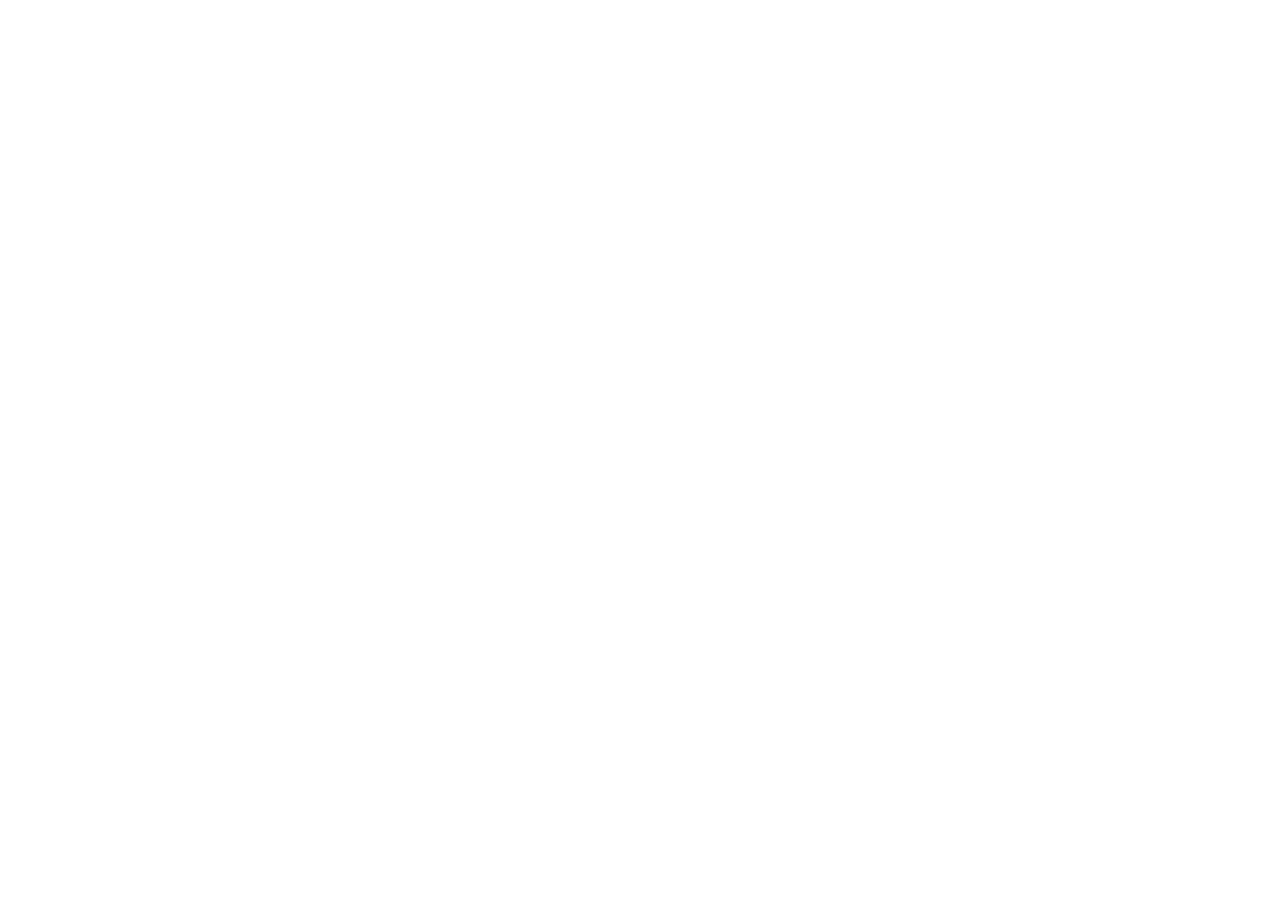
==== index.html @ 74c54ea3 "setting my workspace" ====
<!DOCTYPE html>
<html lang="en">
<head>
    <meta charset="UTF-8">
    <meta http-equiv="X-UA-Compatible" content="IE=edge">
    <meta name="viewport" content="width=device-width, initial-scale=1.0">
    <title>Skin Care & Beauty Products|100% <br> Cruelty-Free| Bliss</title>
    <link rel="stylesheet" href="css/main.css">
</head>
<body>
    
</body>
</html>
---- css/main.css ----
* {
  margin: 0;
  padding: 0;
}
/*# sourceMappingURL=main.css.map */
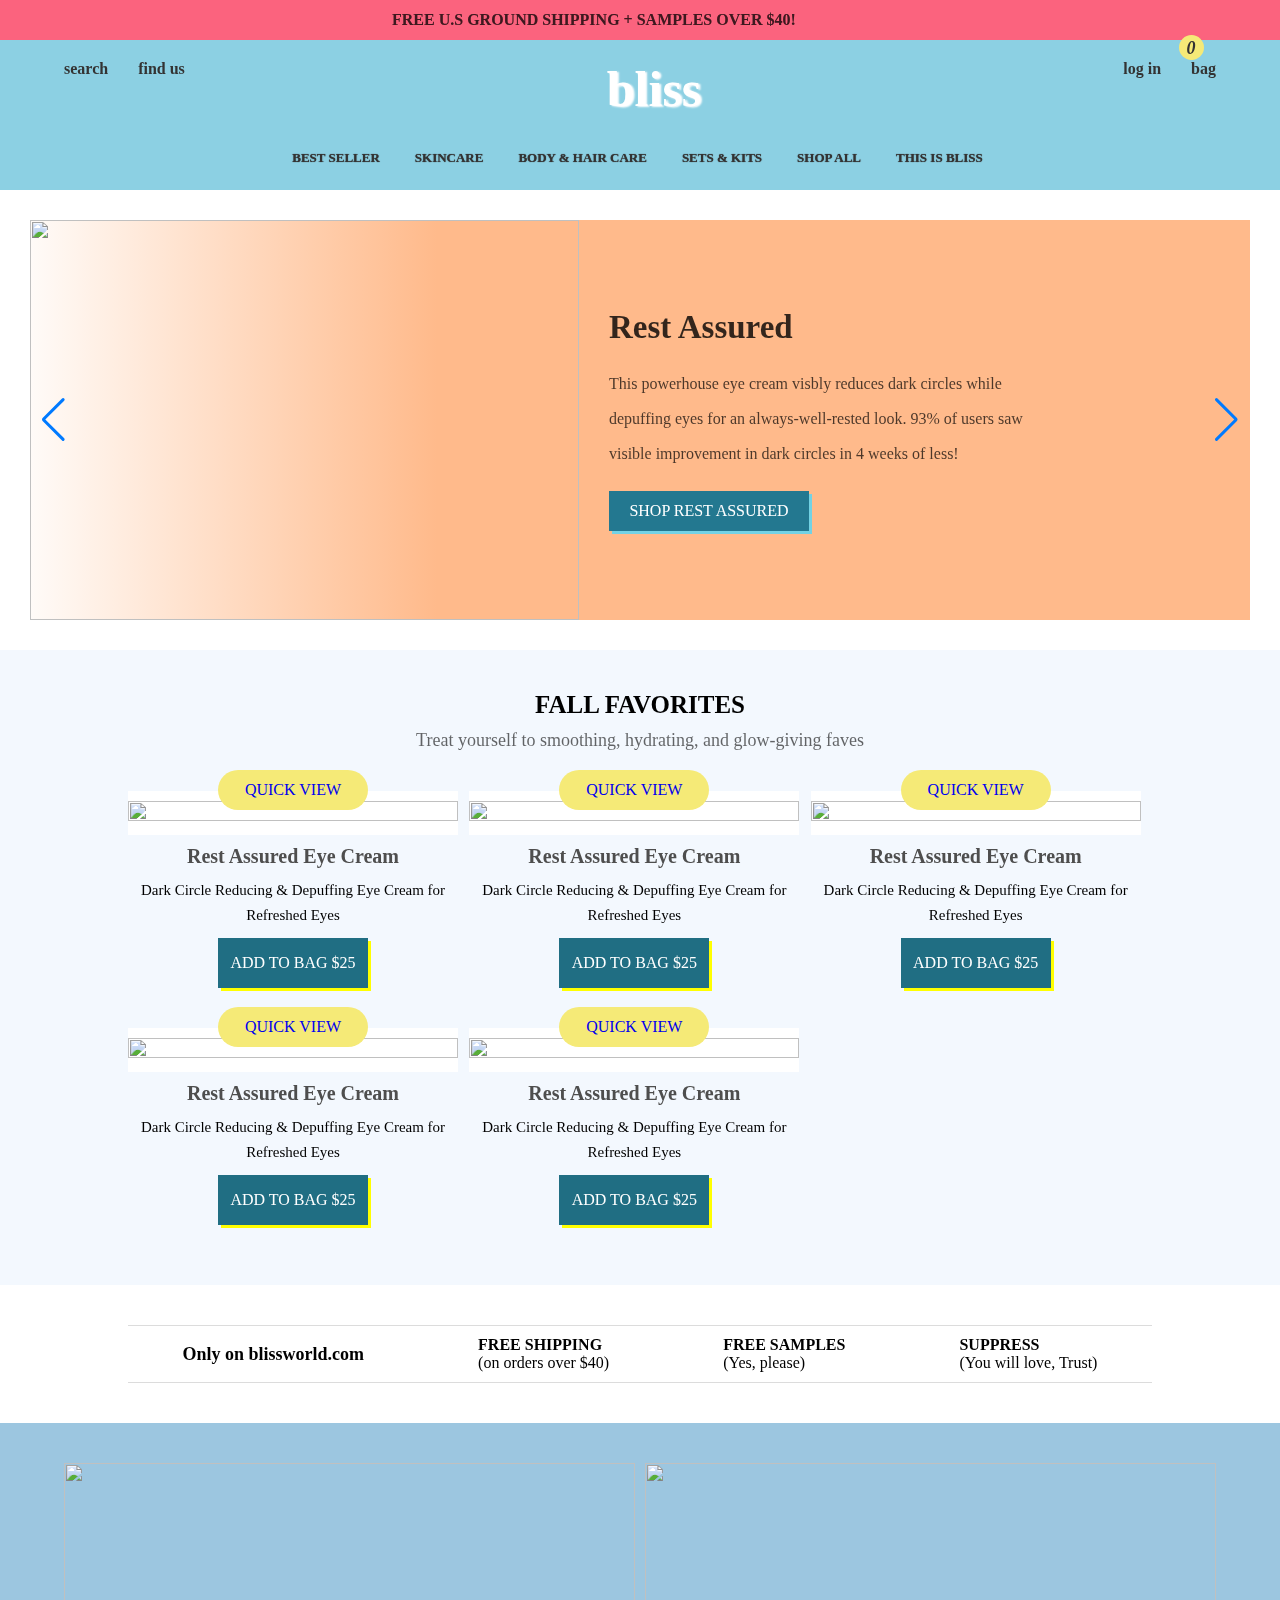
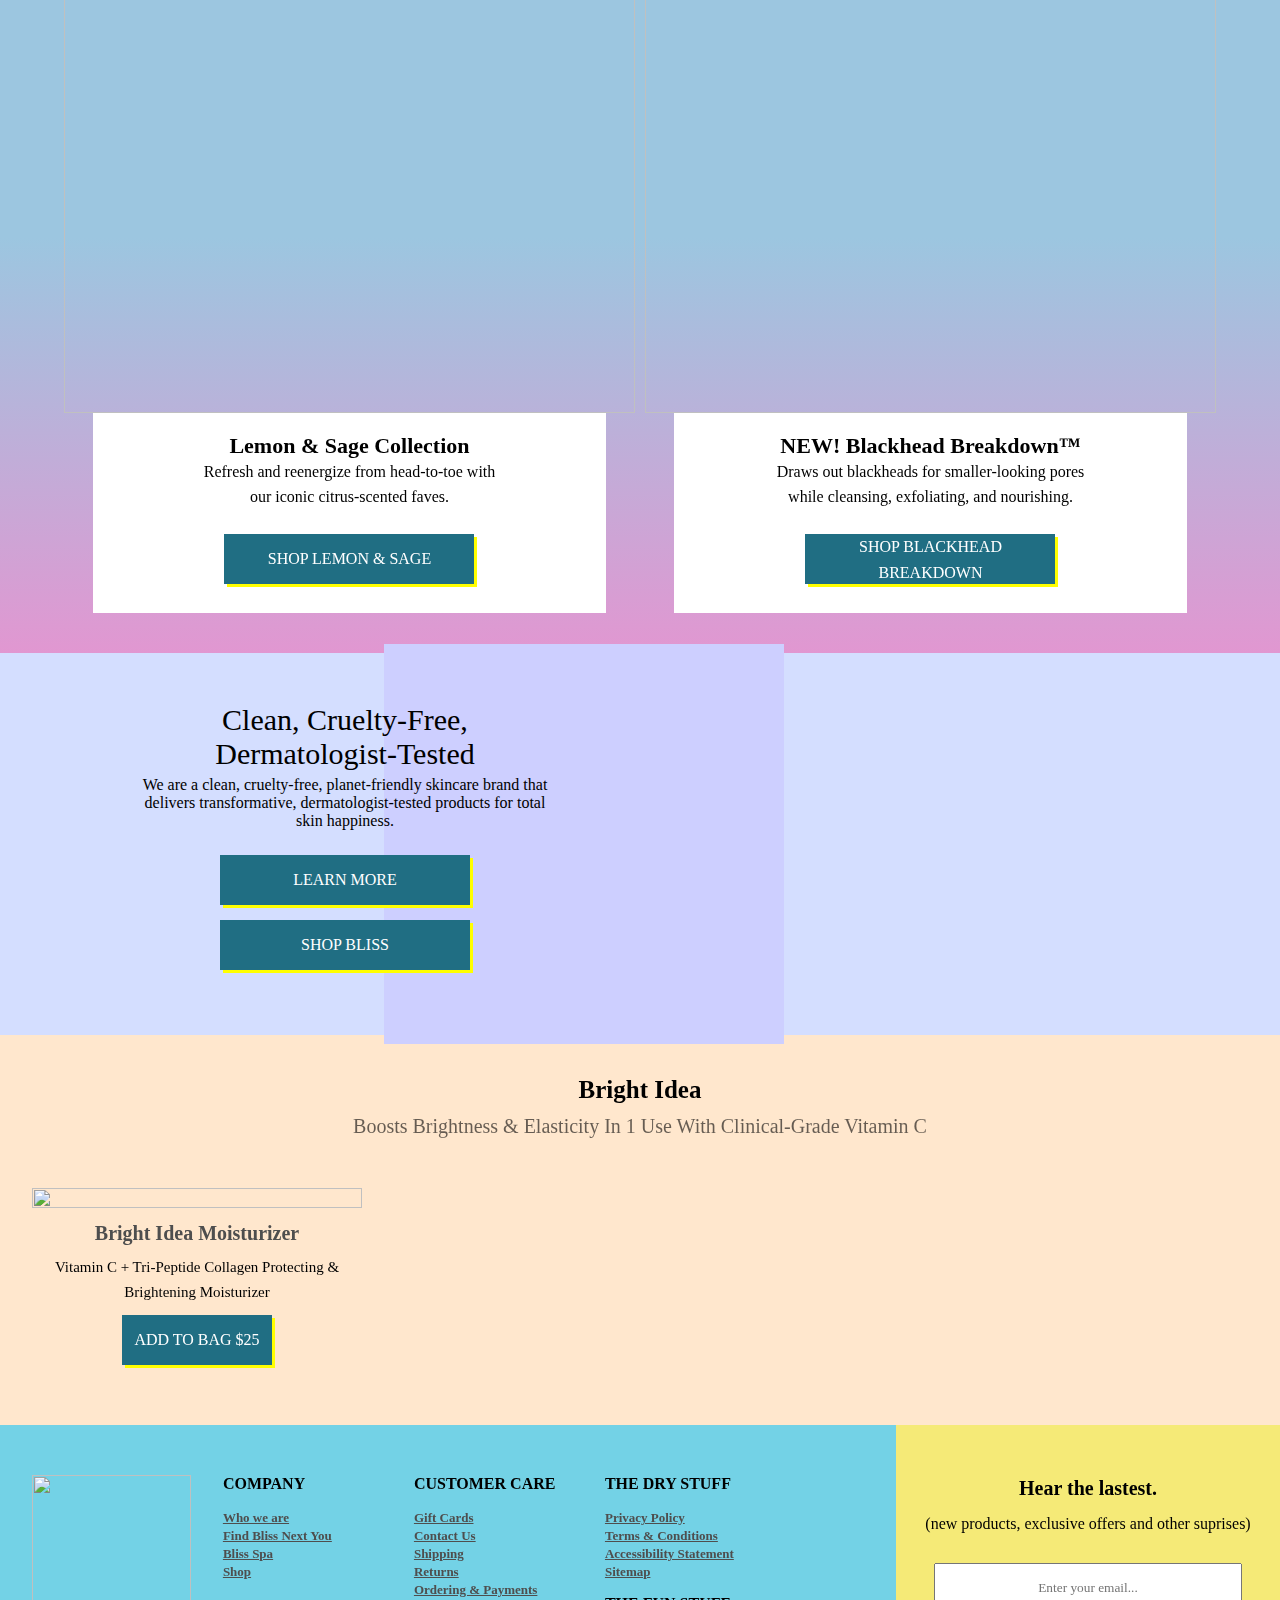
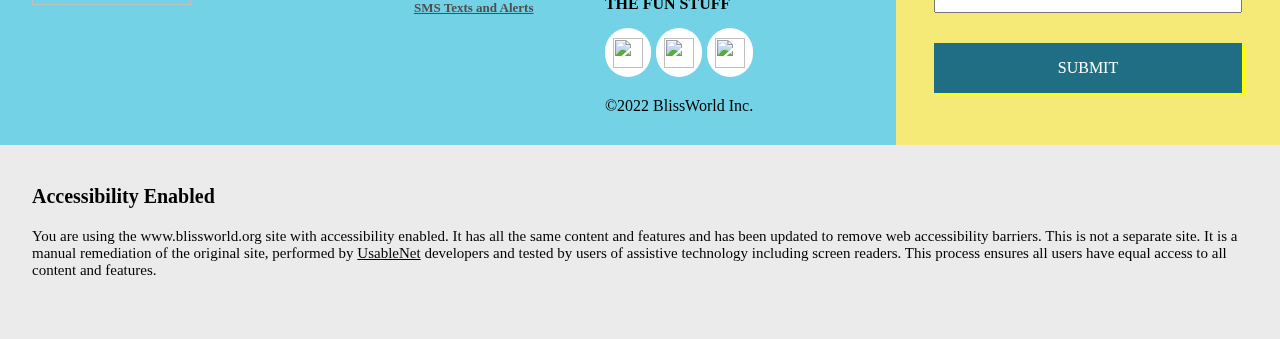
==== commit c4bade99: "awaiting more styling and responsiveness" ====
--- a/index.html
+++ b/index.html
@@ -1,13 +1,619 @@
 <!DOCTYPE html>
 <html lang="en">
-<head>
-    <meta charset="UTF-8">
-    <meta http-equiv="X-UA-Compatible" content="IE=edge">
-    <meta name="viewport" content="width=device-width, initial-scale=1.0">
-    <title>Skin Care & Beauty Products|100% <br> Cruelty-Free| Bliss</title>
-    <link rel="stylesheet" href="css/main.css">
-</head>
-<body>
-    
-</body>
+    <head>
+        <meta charset="UTF-8">
+        <meta http-equiv="X-UA-Compatible" content="IE=edge">
+        <meta name="viewport" content="width=device-width, initial-scale=1.0">
+        <title>Skin Care & Beauty Products|100% Cruelty-Free| Bliss</title>
+        <link rel="stylesheet" href="css/main.css">
+        <link rel="stylesheet"
+            href="fontawesome-free-6.2.0-web/css/all.min.css">
+        <link rel="stylesheet"
+            href="https://cdn.jsdelivr.net/npm/swiper@8/swiper-bundle.min.css"/>
+    </head>
+    <body>
+        <div class="large-bubbles"></div>
+        <div class="page-container">
+            <div class="shipping-info">
+                <div class="info"><p>FREE U.S GROUND SHIPPING + SAMPLES OVER
+                        <span>$40!</span> </p></div>
+                <div class="btn-container"><button id="hide_div"><i class="fa
+                            fa-times" aria-hidden="true"></i></button></div>
+            </div>
+            <header>
+                <nav>
+                    <div class="left-col">
+                        <a href="#">
+                            <span class="logo-con"><i class="fa fa-search"
+                                    aria-hidden="true"></i></span>
+                            <span class="text">search</span>
+                        </a>
+                        <a href="#">
+                            <span class="logo-con"><i class="fa fa-map-marker"
+                                    aria-hidden="true"></i></span>
+                            <span class="text">find us</span>
+                        </a>
+                    </div>
+
+                    <div class="center-col">
+                        <h1><a href="index.html">bliss</a></h1>
+                    </div>
+
+                    <div class="right-col">
+                        <a href="login.html">
+                            <span class="logo-con"><i class="fa fa-sign-in"
+                                    aria-hidden="true"></i></span>
+                            <span class="text">log in</span>
+                        </a>
+                        <a href="cartview.html">
+                            <span class="logo-con"><i class="fa fa-suitcase"
+                                    aria-hidden="true"><span>0</span></i></span>
+                            <span class="text">bag</span>
+                        </a>
+                    </div>
+                </nav>
+
+                <div class="nav">
+                    <ul class="main-nav" id="mainNav">
+                        <li class="dropdown"><a href="#" data-toggle='dropdown'> BEST SELLER <i class="fa
+                                    fa-chevron-down" aria-hidden="true"></i></a>
+                            <div class="mega-menu">
+                                <h1><a href="#">BEST SELLER</a></h1>
+                                <div class="sub-menu-container">
+                                    <div class="sub-col">
+                                        <div>
+                                            <ul>
+                                                <h3>By Category</h3>
+                                                <li><a href="#">Body & Hair Care</a></li>
+                                                <li><a href="#">SkinCare</a>
+                                                </li>
+                                            </ul>
+                                        </div>
+                                    </div>
+                                </div>
+                            </div>
+                        </li>
+                        <li class="dropdown"><a href="#" data-toggle='dropdown'> SKINCARE <i class="fa fa-chevron-down"
+                                    aria-hidden="true"></i></a>
+                            <div class="mega-menu">
+                                <h1><a href="#">SKINCARE</a></h1>
+                                <div class="sub-menu-container">
+                                    <div class="sub-col">
+                                        <div>
+                                            <ul>
+                                                <h3>By Category</h3>
+                                                <li><a href="#">Bestsellers</a></li>
+                                                <li><a href="#">Mini Bliss</a>
+                                                </li>
+                                                <li><a href="#">Cleaners</a>
+                                                </li>
+                                                <li><a href="#">Toners</a> </li>
+                                                <li><a href="#">Exfoliations &
+                                                        Treatments</a> </li>
+                                                <li><a href="#">Face Masks</a>
+                                                </li>
+                                                <li><a href="#">Moisturizers +
+                                                        SPF</a> </li>
+                                                <li><a href="#">Serums</a> </li>
+                                                <li><a href="#">Eye & Lip</a>
+                                                </li>
+                                                <li><a href="#">Sale</a> </li>
+                                                <li><a href="#">Shop All
+                                                        Skincare</a> </li>
+                                            </ul>
+                                        </div>
+
+                                        <div>
+                                            <ul>
+                                                <h3>By Concern</h3>
+                                                <li><a href="#">Acne & Blemishes</a></li>
+                                                <li><a href="#">Discoloration</a>
+                                                </li>
+                                                <li><a href="#">Fine Lines</a>
+                                                </li>
+                                                <li><a href="#">Dullness</a>
+                                                </li>
+                                                <li><a href="#">Texture/Pores</a>
+                                                </li>
+                                                <li><a href="#">Sensitve Skin</a>
+                                                </li>
+                                                <li><a href="#">Dryness</a>
+                                                </li>
+                                            </ul>
+                                            <ul>
+                                                <h3>Shop By Ingredient</h3>
+                                                <li><a href="#">Glycolie Acid</a></li>
+                                                <li><a href="#">Hyaluronic Acid</a>
+                                                </li>
+                                                <li><a href="#">Nacinamide</a>
+                                                </li>
+                                                <li><a href="#">Rectinol</a>
+                                                </li>
+                                                <li><a href="#">Salicylic Acid</a>
+                                                </li>
+                                            </ul>
+                                        </div>
+                                        <div>
+                                            <h2>COLLECTIONS</h2>
+                                        </div>
+                                    </div>
+                                </div>
+                            </div>
+                        </li>
+                        <li class="dropdown"><a href="#" data-toggle='dropdown'> BODY & HAIR CARE<i class="fa
+                                    fa-chevron-down" aria-hidden="true"></i></a>
+                            <div class="mega-menu">
+                                <h1><a href="#">BODY & HAIR CARE</a></h1>
+                                <div class="sub-menu-container">
+                                    <div class="sub-col">
+                                        <div>
+                                            <ul>
+                                                <h3>By Category</h3>
+                                                <li><a href="#">Bestsellers</a></li>
+                                                <li><a href="#">Body Wash &
+                                                        Scrubs</a> </li>
+                                                <li><a href="#">Body
+                                                        Moisturizers</a> </li>
+                                                <li><a href="#">Hair Removal</a>
+                                                </li>
+                                                <li><a href="#">Body Firming</a>
+                                                </li>
+                                                <li><a href="#">Hair Care</a>
+                                                </li>
+                                                <li><a href="#">Sale</a> </li>
+                                                <li><a href="#">Shop all Body
+                                                        and Hair Care</a> </li>
+                                            </ul>
+                                        </div>
+                                        <div>
+                                            <h2>COLLECTIONS</h2>
+                                        </div>
+                                    </div>
+                                </div>
+                            </div>
+                        </li>
+                        <li class="dropdown"><a href="#" data-toggle='dropdown'> SETS & KITS<i class="fa
+                                    fa-chevron-down" aria-hidden="true"></i></a>
+                            <div class="mega-menu">
+                                <h1><a href="#">SETS & KITS</a></h1>
+                                <div class="sub-menu-container">
+                                    <div class="sub-col">
+                                        <div>
+                                            <ul>
+                                                <h3>By Category</h3>
+                                                <li><a href="#">Body & Hair Care</a></li>
+                                                <li><a href="#">SkinCare</a>
+                                                </li>
+                                            </ul>
+                                        </div>
+                                    </div>
+                                </div>
+                            </div>
+                        </li>
+                        <li class="dropdown"><a href="#" data-toggle='dropdown'> SHOP ALL<i class="fa fa-chevron-down"
+                                    aria-hidden="true"></i></a>
+                            <div class="mega-menu">
+                                <h1><a href="shop.html">SHOP ALL</a></h1>
+                                <div class="sub-menu-container">
+                                    <div class="sub-col">
+                                        <div>
+                                            <h3><a href="#">Bliss Originals</a></h3>
+                                            <h3><a href="#">Fall Favorites</a></h3>
+                                            <h3><a href="#">New</a></h3>
+                                            <h3><a href="#">Vegan Skincare</a></h3>
+                                            <h3><a href="#">Bestsellers</a></h3>
+                                            <h3><a href="#">Sale</a></h3>
+                                        </div>
+                                        <div>
+                                            <h2>COLLECTIONS</h2>
+                                        </div>
+                                    </div>
+                                </div>
+                            </div>
+                        </li>
+                        <li class="dropdown"><a href="#" data-toggle='dropdown'> THIS IS BLISS<i class="fa
+                                    fa-chevron-down" aria-hidden="true"></i></a>
+                            <div class="mega-menu">
+                                <h1><a href="#">THIS IS BLISS</a></h1>
+                                <div class="sub-menu-container">
+                                    <div class="sub-col">
+                                        <div>
+                                            <ul>
+                                                <h3>About Bliss</h3>
+                                                <li><a href="#">About Us</a></li>
+                                                <li><a href="#">Find Us</a>
+                                                </li>
+                                                <li><a href="#">Who We Are</a>
+                                                </li>
+                                                <li><a href="#">Join the Happy
+                                                        Skin Crew</a> </li>
+                                                <li><a href="#">How Give Back</a>
+                                                </li>
+                                                <li><a href="#">Sustainability</a>
+                                                </li>
+                                                <li><a href="#">2021 Impact
+                                                        Report</a> </li>
+                                            </ul>
+                                        </div>
+                                        <div>
+                                            <ul>
+                                                <h3>About Bliss</h3>
+                                                <li><a href="#">Ingredient
+                                                        Glossary</a></li>
+                                            </ul>
+                                            <ul>
+                                                <h3>Take a Quiz </h3>
+                                                <li><a href="#">Clear skin 101</a></li>
+                                                <li><a href="#">Ingredient quiz</a></li>
+                                                <li><a href="#">Find my routine</a></li>
+                                            </ul>
+                                        </div>
+                                        <div>
+                                            <h2>TAKE A QUIZ</h2>
+                                        </div>
+                                    </div>
+                                </div>
+                            </div>
+                        </li>
+                    </ul>
+                </div>
+            </header>
+
+            <!-- page content seextions begins here -->
+            <!-- slider intro -->
+            <!-- Slider main container -->
+            <div class="main-slider">
+                <div class="swiper">
+                    <!-- Additional required wrapper -->
+                    <div class="swiper-wrapper home-main-slider-container">
+                        <!-- Slides -->
+                        <div class="swiper-slide slide-container slide1">
+                            <div class="img-container">
+                                <img src="img/home/slider_1.webp" alt="">
+                            </div>
+                            <div class="content">
+                                <h2>Rest Assured</h2>
+                                <p>This powerhouse eye cream visbly reduces dark
+                                    circles
+                                    while <br>
+                                    depuffing eyes for an always-well-rested
+                                    look. <b>
+                                        93% of users saw <br>
+                                        visible improvement in dark circles in 4
+                                        weeks
+                                        of less!</b>
+                                </p>
+                                <button type="button" class="btn
+                                    light-purple-btn">SHOP
+                                    REST ASSURED</button>
+                            </div>
+                        </div>
+                        <div class="swiper-slide slide-container slide2">
+                            <div class="img-container">
+                                <img src="img/home/slider_3.jpg" alt="">
+                            </div>
+                            <div class="content">
+                                <h2>Bright Idea <sup>TM</sup> </h2>
+                                <p>Powered by clinical grade vitamin C, this
+                                    bestselling
+                                    trio boosts<br>
+                                    brightness & reduces the look of dark spots
+                                    and for
+                                    visibly <br>
+                                    glowing results.
+                                </p>
+                                <button type="button" class="btn light-yellow-btn">SHOP
+                                    BRIGHT IDEA</button>
+                            </div>
+                        </div>
+                        <div class="swiper-slide slide-container slide3">
+                            <div class="img-container">
+                                <img src="img/home/slider_2.jpg" alt="">
+                            </div>
+                            <div class="content">
+                                <h2>Block Star <sup>TM</sup> </h2>
+                                <p>This 100% mineral daily sunscreen blends like
+                                    a dream and<br>
+                                    delivers broad spectrum protection, plus a
+                                    smooth, never-greasy<br>
+                                    finish.
+                                </p>
+                                <button type="button" class="btn
+                                    light-blue-btn">SHOP BLOCK STAR</button>
+                            </div>
+                        </div>
+                        ...
+                    </div>
+                    <!-- If we need pagination -->
+                    <div class="swiper-pagination"></div>
+
+                    <!-- If we need navigation buttons -->
+                    <div class="swiper-button-prev"></div>
+                    <div class="swiper-button-next"></div>
+                </div>
+            </div>
+
+            <div class="home-bg-container">
+                <div class="inner-container">
+                    <div class="txt-container">
+                        <h2>FALL FAVORITES</h2>
+                        <p>Treat yourself to smoothing, hydrating, and glow-giving faves</p>
+                    </div>
+                    <div class="product-sample-grid">
+                        
+                        <div class="item">
+                            <div class="item-img-container">
+                                <img src="img/home/fall_img1.webp" alt="">
+                                <div class="view">
+                                    <a href="#">QUICK VIEW</a>
+                                </div>
+                            </div>
+                            <div class="rate-us">
+                                <i class="fa fa-heart" aria-hidden="true"></i>
+                                <i class="fa fa-heart" aria-hidden="true"></i>
+                                <i class="fa fa-heart" aria-hidden="true"></i>
+                                <i class="fa fa-heart" aria-hidden="true"></i>
+                                <i class="fa fa-heart" aria-hidden="true"></i>
+                            </div>
+                            <div class="content">
+                                <h3><a href="#">Rest Assured Eye Cream</a></h3>
+                                <p>Dark Circle Reducing & Depuffing Eye Cream for Refreshed Eyes</p>
+                                <button type="button">ADD TO BAG $25</button>
+                            </div>
+                        </div>
+                        <div class="item">
+                            <div class="item-img-container">
+                                <img src="img/home/fall_img1.webp" alt="">
+                                <div class="view">
+                                    <a href="#">QUICK VIEW</a>
+                                </div>
+                            </div>
+                            <div class="rate-us">
+                                <i class="fa fa-heart" aria-hidden="true"></i>
+                                <i class="fa fa-heart" aria-hidden="true"></i>
+                                <i class="fa fa-heart" aria-hidden="true"></i>
+                                <i class="fa fa-heart" aria-hidden="true"></i>
+                                <i class="fa fa-heart" aria-hidden="true"></i>
+                            </div>
+                            <div class="content">
+                                <h3><a href="#">Rest Assured Eye Cream</a></h3>
+                                <p>Dark Circle Reducing & Depuffing Eye Cream for Refreshed Eyes</p>
+                                <button type="button">ADD TO BAG $25</button>
+                            </div>
+                        </div>
+                        <div class="item">
+                            <div class="item-img-container">
+                                <img src="img/home/fall_img1.webp" alt="">
+                                <div class="view">
+                                    <a href="#">QUICK VIEW</a>
+                                </div>
+                            </div>
+                            <div class="rate-us">
+                                <i class="fa fa-heart" aria-hidden="true"></i>
+                                <i class="fa fa-heart" aria-hidden="true"></i>
+                                <i class="fa fa-heart" aria-hidden="true"></i>
+                                <i class="fa fa-heart" aria-hidden="true"></i>
+                                <i class="fa fa-heart" aria-hidden="true"></i>
+                            </div>
+                            <div class="content">
+                                <h3><a href="#">Rest Assured Eye Cream</a></h3>
+                                <p>Dark Circle Reducing & Depuffing Eye Cream for Refreshed Eyes</p>
+                                <button type="button">ADD TO BAG $25</button>
+                            </div>
+                        </div>
+                        <div class="item">
+                            <div class="item-img-container">
+                                <img src="img/home/fall_img1.webp" alt="">
+                                <div class="view">
+                                    <a href="#">QUICK VIEW</a>
+                                </div>
+                            </div>
+                            <div class="rate-us">
+                                <i class="fa fa-heart" aria-hidden="true"></i>
+                                <i class="fa fa-heart" aria-hidden="true"></i>
+                                <i class="fa fa-heart" aria-hidden="true"></i>
+                                <i class="fa fa-heart" aria-hidden="true"></i>
+                                <i class="fa fa-heart" aria-hidden="true"></i>
+                            </div>
+                            <div class="content">
+                                <h3><a href="#">Rest Assured Eye Cream</a></h3>
+                                <p>Dark Circle Reducing & Depuffing Eye Cream for Refreshed Eyes</p>
+                                <button type="button">ADD TO BAG $25</button>
+                            </div>
+                        </div>
+                        <div class="item">
+                            <div class="item-img-container">
+                                <img src="img/home/fall_img1.webp" alt="">
+                                <div class="view">
+                                    <a href="#">QUICK VIEW</a>
+                                </div>
+                            </div>
+                            <div class="rate-us">
+                                <i class="fa fa-heart" aria-hidden="true"></i>
+                                <i class="fa fa-heart" aria-hidden="true"></i>
+                                <i class="fa fa-heart" aria-hidden="true"></i>
+                                <i class="fa fa-heart" aria-hidden="true"></i>
+                                <i class="fa fa-heart" aria-hidden="true"></i>
+                            </div>
+                            <div class="content">
+                                <h3><a href="#">Rest Assured Eye Cream</a></h3>
+                                <p>Dark Circle Reducing & Depuffing Eye Cream for Refreshed Eyes</p>
+                                <button type="button">ADD TO BAG $25</button>
+                            </div>
+                        </div>
+
+                    </div>
+                </div>
+            </div>
+            <div class="home-container-2">
+                <div class="inner-container">
+                    <div class="col">
+                        <h3>Only on blissworld.com</h3>
+                    </div>
+                    <div class="col">
+                        <div class="img-container">
+                            <img src="img/home/truck_1.gif" alt="">
+                        </div>
+                        <div class="content">
+                            <h4>FREE SHIPPING</h4>
+                            <p>(on orders over $40)</p>
+                        </div>
+                    </div>
+
+                    <div class="col">
+                        <div class="img-container">
+                            <img src="img/home/gif_2.gif" alt="">
+                        </div>
+                        <div class="content">
+                            <h4>FREE SAMPLES</h4>
+                            <p>(Yes, please)</p>
+                        </div>
+                    </div>
+
+                    <div class="col">
+                        <div class="img-container">
+                            <img src="img/home/gif_3.gif" alt="">
+                        </div>
+                        <div class="content">
+                            <h4>SUPPRESS</h4>
+                            <p>(You will love, Trust)</p>
+                        </div>
+                    </div>
+                </div>
+            </div>
+
+            <div class="home-container-3">
+                <div class="inner">
+
+                    <div class="col">
+                        <div class="img-container">
+                            <img src="img/home/bliss_1.webp" alt="">
+                        </div>
+                        <div class="content">
+                            <h4>Lemon & Sage Collection</h4>
+                            <p>Refresh and reenergize from head-to-toe with our iconic citrus-scented faves.</p>
+                            <button type="button">SHOP LEMON & SAGE</button>
+                        </div>
+                    </div>
+
+                    <div class="col">
+                        <div class="img-container">
+                            <img src="img/home/bliss_2.webp" alt="">
+                        </div>
+                        <div class="content">
+                            <h4>NEW! Blackhead Breakdown™</h4>
+                            <p>Draws out blackheads for smaller-looking pores while cleansing, exfoliating, and nourishing.</p>
+                            <button type="button">SHOP BLACKHEAD BREAKDOWN</button>
+                        </div>
+                    </div>
+
+                </div>
+            </div>
+
+            <div class="home-container-4">
+                <div class="col">
+                    <h3>Clean, Cruelty-Free, <br/>Dermatologist-Tested</h3>
+                    <p>We are a clean, cruelty-free, planet-friendly skincare brand that <br> delivers transformative, dermatologist-tested products for total <br> skin happiness. </p>
+                    <button type="button">LEARN MORE</button>
+                    <button type="button">SHOP BLISS</button>
+                </div>
+                <div class="col">
+                    <img src="img/home/hp-about-mobile.webp" alt="">
+                </div>
+                <div class="box1"></div>
+            </div>
+
+            <div class="home-container-5">
+                <div class="inner-container">
+                    <div class="txt-container">
+                        <h2>Bright Idea</h2>
+                        <p>Boosts Brightness & Elasticity In 1 Use With Clinical-Grade Vitamin C</p>
+                    </div>
+                    <div class="product-sample-grid">
+                        
+                        <div class="item">
+                            <div class="item-img-container">
+                                <img src="img/home/bright-idea-img1.webp" alt="">
+                            </div>
+                
+                            <div class="content">
+                                <h3><a href="#">Bright Idea Moisturizer </a></h3>
+                                <p>Vitamin C + Tri-Peptide Collagen Protecting & Brightening Moisturizer</p>
+                                <button type="button">ADD TO BAG $25</button>
+                            </div>
+                        </div>
+
+                    </div>
+                </div>
+            </div>
+
+            <!-- footer sections -->
+            <footer>
+                <div class="footer-top">
+                    <div class="col1">
+                        <div class="sub-col img-con">
+                            <img src="img/home/footer_bcorp.svg" alt="">
+                        </div>
+                        <div class="sub-col">
+                            <ul>
+                                <h4>COMPANY</h4>
+                                <li><a href="#"> Who we are</a></li>
+                                <li><a href="#"> Find Bliss Next You</a></li>
+                                <li><a href="#"> Bliss Spa</a></li>
+                                <li><a href="#"> Shop</a></li>
+                            </ul>
+                        </div>
+                        <div class="sub-col">
+                            <ul>
+                                <h4>CUSTOMER CARE</h4>
+                                <li><a href="#"> Gift Cards </a></li>
+                                <li><a href="#"> Contact Us </a></li>
+                                <li><a href="#"> Shipping </a></li>
+                                <li><a href="#"> Returns </a></li>
+                                <li><a href="#"> Ordering & Payments </a></li>
+                                <li><a href="#"> SMS Texts and Alerts </a></li>
+                            </ul>
+                        </div>
+                        <div class="sub-col">
+                            <ul>
+                                <h4>THE DRY STUFF</h4>
+                                <li><a href="#">Privacy Policy</a> </li>
+                                <li><a href="#">Terms & Conditions</a> </li>
+                                <li><a href="#">Accessibility Statement</a> </li>
+                                <li><a href="#">Sitemap</a> </li>
+                            </ul>
+                            <ul class="inline">
+                                <h4>THE FUN STUFF</h4>
+                                <div>
+                                <li><a href="#"><img src="img/home/icon-instagram.svg" alt=""></a></li>
+                                <li><a href="#"><img src="img/home/icon-youtube.svg" alt=""></a></li>
+                                <li><a href="#"><img src="img/home/tiktok.png" alt=""></a></li>
+                                </div>
+
+                                <li class="space">&copy;2022 BlissWorld Inc.</li>
+                            </ul>
+                        </div>
+                    </div>
+
+                    <div class="col2">
+                        <h4>Hear the lastest.</h4>
+                        <p>(new products, exclusive offers and other suprises)</p>
+                        <input type="email" name="" id="" placeholder="Enter your email...">
+                        <button type="button">SUBMIT</button>
+                    </div>
+                </div>
+                <div class="footer-bottom">
+                    <h4>Accessibility Enabled</h4>
+                    <p>You are using the www.blissworld.org site with accessibility enabled. It has all the same content and features and has been updated to remove web accessibility barriers. This is not a separate site. It is a <br>
+                        manual remediation of the original site, performed by <a href="#">UsableNet</a> developers and tested by users of assistive technology including screen readers. This process ensures all users have equal access to all <br>
+                        content and features.</p>
+                </div>
+            </footer>
+        </div>
+
+
+        <script src="js/jquery.js"></script>
+        <script src="https://cdn.jsdelivr.net/npm/swiper@8/swiper-bundle.min.js"></script>
+        <script src="js/animation.js"></script>
+    </body>
 </html>--- a/css/main.css
+++ b/css/main.css
@@ -1,5 +1,2128 @@
+@font-face {
+  font-family: archer;
+  src: url(ARCHER.TTF);
+}
+
 * {
   margin: 0;
   padding: 0;
+  -webkit-box-sizing: border-box;
+          box-sizing: border-box;
+  font-family: archer;
+}
+
+.large-bubbles {
+  position: fixed;
+  top: -100px;
+  width: 100%;
+  height: 200%;
+  background: -webkit-gradient(linear, left top, left bottom, from(#fbf5b6), color-stop(#fbefbc), color-stop(#fae7c5), color-stop(#cbe2f0), color-stop(#cbe2f0), to(#cbe2f0)), url("../img/home/large-bubble.png");
+  background: linear-gradient(to bottom, #fbf5b6, #fbefbc, #fae7c5, #cbe2f0, #cbe2f0, #cbe2f0), url("../img/home/large-bubble.png");
+  background-size: 100vw auto;
+  background-position: center center;
+  z-index: -1;
+  opacity: 0.7;
+}
+
+.page-container {
+  width: 100%;
+  max-width: 1800px;
+  margin: auto;
+}
+
+.shipping-info {
+  width: 100%;
+  height: 40px;
+  display: -webkit-box;
+  display: -ms-flexbox;
+  display: flex;
+  -webkit-box-pack: justify;
+      -ms-flex-pack: justify;
+          justify-content: space-between;
+  -webkit-box-align: center;
+      -ms-flex-align: center;
+          align-items: center;
+  background-color: #fb637e;
+  font-size: 16px;
+  font-weight: 900;
+  padding: 0 20px;
+}
+
+.shipping-info .info {
+  width: 70%;
+  margin-left: auto;
+}
+
+.shipping-info .info p {
+  color: rgba(0, 0, 0, 0.5);
+  text-shadow: 0px 0px 0.5px;
+}
+
+.shipping-info .info p span {
+  font-size: 16px;
+}
+
+.shipping-info .btn-container button {
+  background-color: #fb637e;
+  border: none;
+  color: #fff;
+  font-weight: 200;
+  font-size: 33px;
+  line-height: 40px;
+}
+
+header {
+  width: 100%;
+  z-index: 200;
+  background-color: #8cd0e3;
+  position: -webkit-sticky;
+  position: sticky;
+  top: 0;
+  height: 150px;
+}
+
+header nav {
+  width: 90%;
+  margin: auto;
+  padding: 20px 0 0 0;
+  display: -webkit-box;
+  display: -ms-flexbox;
+  display: flex;
+  -webkit-box-pack: justify;
+      -ms-flex-pack: justify;
+          justify-content: space-between;
+  -webkit-box-align: start;
+      -ms-flex-align: start;
+          align-items: flex-start;
+}
+
+header nav .left-col {
+  display: -webkit-box;
+  display: -ms-flexbox;
+  display: flex;
+  gap: 30px;
+}
+
+header nav .left-col a {
+  text-decoration: none;
+  color: #333333;
+  display: block;
+  text-align: center;
+  font-size: 16px;
+  font-weight: 700;
+}
+
+header nav .left-col a span {
+  display: block;
+}
+
+header nav .left-col a span .fa {
+  font-size: 33px;
+  line-height: 50px;
+}
+
+header nav .center-col {
+  -ms-flex-item-align: end;
+      align-self: flex-end;
+}
+
+header nav .center-col a {
+  text-decoration: none;
+  cursor: pointer;
+  color: #fff;
+  font-size: 50px;
+  font-weight: 700;
+  text-shadow: 2px 1px 2px;
+}
+
+header nav .right-col {
+  display: -webkit-box;
+  display: -ms-flexbox;
+  display: flex;
+  gap: 30px;
+}
+
+header nav .right-col a {
+  text-decoration: none;
+  color: #333333;
+  display: block;
+  text-align: center;
+  font-size: 16px;
+  font-weight: 900;
+}
+
+header nav .right-col a span {
+  display: block;
+}
+
+header nav .right-col a span .fa {
+  font-size: 33px;
+  line-height: 50px;
+  position: relative;
+}
+
+header nav .right-col a span .fa span {
+  display: -webkit-box;
+  display: -ms-flexbox;
+  display: flex;
+  -webkit-box-align: center;
+      -ms-flex-align: center;
+          align-items: center;
+  -webkit-box-pack: center;
+      -ms-flex-pack: center;
+          justify-content: center;
+  width: 25px;
+  height: 25px;
+  border-radius: 20px;
+  font-size: 18px;
+  background-color: #f5ea77;
+  position: absolute;
+  right: 0;
+  bottom: 0;
+}
+
+header .nav {
+  width: 60%;
+  margin: auto;
+  height: 50px;
+}
+
+header .nav .main-nav {
+  display: -webkit-box;
+  display: -ms-flexbox;
+  display: flex;
+  position: unset;
+  height: 100%;
+  -webkit-box-pack: center;
+      -ms-flex-pack: center;
+          justify-content: center;
+  -webkit-box-align: end;
+      -ms-flex-align: end;
+          align-items: flex-end;
+  gap: 30px;
+  list-style-type: none;
+}
+
+header .nav .main-nav li a {
+  display: -webkit-inline-box;
+  display: -ms-inline-flexbox;
+  display: inline-flex;
+  color: #333333;
+  text-decoration: none;
+  font-size: 13px;
+  font-weight: 700;
+  text-shadow: 0px 0px 1px;
+  gap: 5px;
+  -webkit-box-pack: center;
+      -ms-flex-pack: center;
+          justify-content: center;
+}
+
+header .nav .main-nav li a .fa {
+  height: 18px;
+}
+
+header .nav .main-nav li .mega-menu {
+  display: none;
+  position: absolute;
+  left: 0;
+  width: 100%;
+  overflow: hidden;
+  background-color: #e3f6fa;
+  min-height: 150px;
+  max-height: 90vh;
+  padding: 10px 10px 0 10px;
+}
+
+header .nav .main-nav li .mega-menu .sub-menu-container {
+  background-color: #fff;
+  min-height: inherit;
+  padding-top: 15px;
+}
+
+header .nav .main-nav li .mega-menu .sub-menu-container .sub-col {
+  width: 90%;
+  margin-left: auto;
+  display: -webkit-box;
+  display: -ms-flexbox;
+  display: flex;
+  gap: 20px;
+}
+
+header .nav .main-nav li .mega-menu .sub-menu-container .sub-col div {
+  width: 25%;
+}
+
+header .nav .main-nav li .mega-menu .sub-menu-container .sub-col div h3 {
+  border-bottom: 1px solid #dadada;
+  padding-left: 20px;
+  margin-bottom: 10px;
+}
+
+header .nav .main-nav li .mega-menu .sub-menu-container .sub-col div h3 a {
+  color: rgba(51, 51, 51, 0.5);
+  font-size: 16px;
+}
+
+header .nav .main-nav li .mega-menu .sub-menu-container .sub-col div ul {
+  margin-top: 10px;
+}
+
+header .nav .main-nav li .mega-menu .sub-menu-container .sub-col div ul h3 {
+  border-bottom: 1px solid #dadada;
+  padding-left: 20px;
+  color: rgba(51, 51, 51, 0.8);
+  font-size: 16px;
+}
+
+header .nav .main-nav li .mega-menu .sub-menu-container .sub-col div ul li {
+  list-style-type: none;
+  margin-top: 13px;
+}
+
+header .nav .main-nav li .mega-menu .sub-menu-container .sub-col div ul li a {
+  font-weight: 100;
+  font-size: 13px;
+  color: rgba(51, 51, 51, 0.5);
+}
+
+header .nav .main-nav li .mega-menu .sub-menu-container .sub-col div ul li a:hover {
+  text-decoration: underline;
+}
+
+header .nav .main-nav li .mega-menu h1 {
+  padding: 0 0 10px 20px;
+}
+
+header .nav .main-nav li .mega-menu h1 a {
+  font-size: 18px;
+  color: rgba(51, 51, 51, 0.7);
+}
+
+header .nav .main-nav .active .mega-menu {
+  display: block;
+}
+
+.main-slider {
+  width: 100%;
+  padding: 30px;
+  background-color: #fff;
+}
+
+.slide-container {
+  display: -webkit-box;
+  display: -ms-flexbox;
+  display: flex;
+  width: 100%;
+  height: 600px;
+  margin: auto;
+}
+
+.slide-container .img-container {
+  width: 45%;
+  height: 400px;
+}
+
+.slide-container .img-container img {
+  width: 100%;
+  height: 100%;
+}
+
+.slide1 {
+  background: -webkit-gradient(linear, left top, right top, from(#fffbf8), color-stop(#ffba8b), color-stop(#ffba8b), to(#ffba8b));
+  background: linear-gradient(to right, #fffbf8, #ffba8b, #ffba8b, #ffba8b);
+}
+
+.slide1 .content {
+  -ms-flex-item-align: center;
+      -ms-grid-row-align: center;
+      align-self: center;
+  margin-left: 30px;
+}
+
+.slide1 .content h2 {
+  font-size: 33px;
+  color: rgba(0, 0, 0, 0.8);
+}
+
+.slide1 .content p {
+  font-size: 16px;
+  line-height: 35px;
+  font-weight: 200;
+  color: rgba(0, 0, 0, 0.7);
+  margin: 20px 0;
+}
+
+.slide1 .content .light-purple-btn {
+  width: 200px;
+  height: 40px;
+  border: #237890;
+  font-size: 16px;
+  background-color: #237890;
+  color: #fff;
+  -webkit-box-shadow: 3px 3px 0 #73d2e4;
+          box-shadow: 3px 3px 0 #73d2e4;
+  position: relative;
+  z-index: 1;
+  cursor: pointer;
+}
+
+.slide1 .content .light-purple-btn:hover {
+  -webkit-box-shadow: 3px 3px 0 #948ad3;
+          box-shadow: 3px 3px 0 #948ad3;
+}
+
+.slide1 .content .light-purple-btn::before {
+  content: "";
+  position: absolute;
+  left: 0;
+  top: 0;
+  width: 100%;
+  height: 100%;
+  background-color: #6A5CC1;
+  z-index: -1;
+  -webkit-transition: -webkit-transform 0.5s;
+  transition: -webkit-transform 0.5s;
+  transition: transform 0.5s;
+  transition: transform 0.5s, -webkit-transform 0.5s;
+  -webkit-transform-origin: 0 0;
+          transform-origin: 0 0;
+  -webkit-transition-timing-function: cubic-bezier(0.5, 1.6, 0.4, 0.7);
+          transition-timing-function: cubic-bezier(0.5, 1.6, 0.4, 0.7);
+  -webkit-transform: scaleY(0);
+          transform: scaleY(0);
+}
+
+.slide1 .content .light-purple-btn:hover::before {
+  -webkit-transform: scaleY(1);
+          transform: scaleY(1);
+}
+
+.slide2 {
+  background: -webkit-gradient(linear, left top, right top, from(#fffbf8), color-stop(#ffe3c7), color-stop(#ff941e), to(#ff941e));
+  background: linear-gradient(to right, #fffbf8, #ffe3c7, #ff941e, #ff941e);
+}
+
+.slide2 .content {
+  -ms-flex-item-align: center;
+      -ms-grid-row-align: center;
+      align-self: center;
+  margin-left: 30px;
+}
+
+.slide2 .content h2 {
+  font-size: 33px;
+  color: #fff;
+}
+
+.slide2 .content p {
+  font-size: 16px;
+  line-height: 35px;
+  font-weight: 200;
+  color: rgba(0, 0, 0, 0.7);
+  margin: 20px 0;
+}
+
+.slide2 .content .light-yellow-btn {
+  width: 200px;
+  height: 40px;
+  border: none;
+  -webkit-box-shadow: 3px 3px 0 yellow;
+          box-shadow: 3px 3px 0 yellow;
+  font-size: 16px;
+  background-color: #237890;
+  color: #fff;
+  position: relative;
+  z-index: 1;
+  cursor: pointer;
+}
+
+.slide2 .content .light-yellow-btn:hover {
+  -webkit-box-shadow: 3px 3px 0 #948ad3;
+          box-shadow: 3px 3px 0 #948ad3;
+}
+
+.slide2 .content .light-yellow-btn::before {
+  content: "";
+  position: absolute;
+  left: 0;
+  top: 0;
+  width: 100%;
+  height: 100%;
+  background-color: #6A5CC1;
+  z-index: -1;
+  -webkit-transition: -webkit-transform 0.5s;
+  transition: -webkit-transform 0.5s;
+  transition: transform 0.5s;
+  transition: transform 0.5s, -webkit-transform 0.5s;
+  -webkit-transform-origin: 0 0;
+          transform-origin: 0 0;
+  -webkit-transition-timing-function: cubic-bezier(0.5, 1.6, 0.4, 0.7);
+          transition-timing-function: cubic-bezier(0.5, 1.6, 0.4, 0.7);
+  -webkit-transform: scaleY(0);
+          transform: scaleY(0);
+}
+
+.slide2 .content .light-yellow-btn:hover::before {
+  -webkit-transform: scaleY(1);
+          transform: scaleY(1);
+}
+
+.slide3 {
+  background: -webkit-gradient(linear, left top, right top, from(#fffbf8), color-stop(#fffffc), color-stop(#fff49a), to(#fff49a));
+  background: linear-gradient(to right, #fffbf8, #fffffc, #fff49a, #fff49a);
+}
+
+.slide3 .content {
+  -ms-flex-item-align: center;
+      -ms-grid-row-align: center;
+      align-self: center;
+  margin-left: 30px;
+}
+
+.slide3 .content h2 {
+  font-size: 33px;
+  color: #fff;
+}
+
+.slide3 .content p {
+  font-size: 16px;
+  line-height: 35px;
+  font-weight: 200;
+  color: rgba(0, 0, 0, 0.7);
+  margin: 20px 0;
+}
+
+.slide3 .content .light-blue-btn {
+  width: 200px;
+  height: 40px;
+  border: #237890;
+  font-size: 16px;
+  background-color: #237890;
+  color: #fff;
+  -webkit-box-shadow: 3px 3px 0 #237890;
+          box-shadow: 3px 3px 0 #237890;
+  cursor: pointer;
+  position: relative;
+  z-index: 1;
+}
+
+.slide3 .content .light-blue-btn:hover {
+  -webkit-box-shadow: 3px 3px 0 #948ad3;
+          box-shadow: 3px 3px 0 #948ad3;
+}
+
+.slide3 .content .light-blue-btn::before {
+  content: "";
+  position: absolute;
+  left: 0;
+  top: 0;
+  width: 100%;
+  height: 100%;
+  background-color: #6A5CC1;
+  z-index: -1;
+  -webkit-transition: -webkit-transform 0.5s;
+  transition: -webkit-transform 0.5s;
+  transition: transform 0.5s;
+  transition: transform 0.5s, -webkit-transform 0.5s;
+  -webkit-transform-origin: 0 0;
+          transform-origin: 0 0;
+  -webkit-transition-timing-function: cubic-bezier(0.5, 1.6, 0.4, 0.7);
+          transition-timing-function: cubic-bezier(0.5, 1.6, 0.4, 0.7);
+  -webkit-transform: scaleY(0);
+          transform: scaleY(0);
+}
+
+.slide3 .content .light-blue-btn:hover::before {
+  -webkit-transform: scaleY(1);
+          transform: scaleY(1);
+}
+
+.home-bg-container {
+  width: 100%;
+  background-color: #f3f8fe;
+  padding: 40px 0;
+}
+
+.home-bg-container .inner-container {
+  width: 80%;
+  margin: auto;
+}
+
+.home-bg-container .inner-container .txt-container {
+  text-align: center;
+  margin-bottom: 20px;
+}
+
+.home-bg-container .inner-container .txt-container h2 {
+  font-size: 25px;
+  margin-bottom: 10px;
+  line-height: 30px;
+}
+
+.home-bg-container .inner-container .txt-container p {
+  font-size: 18px;
+  color: rgba(0, 0, 0, 0.6);
+}
+
+.home-bg-container .inner-container .product-sample-grid {
+  display: -ms-grid;
+  display: grid;
+  -ms-grid-columns: (minmax(300px, 1fr))[auto-fit];
+      grid-template-columns: repeat(auto-fit, minmax(300px, 1fr));
+}
+
+.home-bg-container .inner-container .product-sample-grid .item {
+  height: auto;
+  width: 330px;
+  padding: 20px 0;
+}
+
+.home-bg-container .inner-container .product-sample-grid .item .item-img-container {
+  width: 100%;
+  height: auto;
+  position: relative;
+  padding: 10px 0;
+  background-color: #fff;
+}
+
+.home-bg-container .inner-container .product-sample-grid .item .item-img-container img {
+  width: 100%;
+  height: 100%;
+}
+
+.home-bg-container .inner-container .product-sample-grid .item .item-img-container .view {
+  position: absolute;
+  bottom: 5px;
+  left: 50%;
+  -webkit-transform: translate(-50%, -50%);
+          transform: translate(-50%, -50%);
+  width: 150px;
+  height: 40px;
+}
+
+.home-bg-container .inner-container .product-sample-grid .item .item-img-container .view a {
+  display: -webkit-box;
+  display: -ms-flexbox;
+  display: flex;
+  -webkit-box-pack: center;
+      -ms-flex-pack: center;
+          justify-content: center;
+  -webkit-box-align: center;
+      -ms-flex-align: center;
+          align-items: center;
+  width: 100%;
+  height: 100%;
+  text-decoration: none;
+  background-color: #f5ea77;
+  border-radius: 25px;
+}
+
+.home-bg-container .inner-container .product-sample-grid .item .item-img-container .view a:hover {
+  background-color: #206e83;
+  color: #fff;
+}
+
+.home-bg-container .inner-container .product-sample-grid .item .rate-us {
+  margin: 10px 0 10px 8px;
+}
+
+.home-bg-container .inner-container .product-sample-grid .item .rate-us .fa {
+  color: #73d2e6;
+}
+
+.home-bg-container .inner-container .product-sample-grid .item .content {
+  text-align: center;
+}
+
+.home-bg-container .inner-container .product-sample-grid .item .content h3 a {
+  text-decoration: none;
+  font-size: 20px;
+  font-weight: 800;
+  color: #4e4e4e;
+}
+
+.home-bg-container .inner-container .product-sample-grid .item .content p {
+  font-size: 15px;
+  line-height: 25px;
+  font-weight: 400;
+  color: #000000;
+  margin: 10px 0;
+}
+
+.home-bg-container .inner-container .product-sample-grid .item .content button {
+  width: 150px;
+  height: 50px;
+  background-color: #206e83;
+  border: none;
+  -webkit-box-shadow: 3px 3px 0 yellow;
+          box-shadow: 3px 3px 0 yellow;
+  color: #fff;
+  font-size: 16px;
+  line-height: 26px;
+  position: relative;
+  z-index: 1;
+}
+
+.home-bg-container .inner-container .product-sample-grid .item .content button:hover {
+  -webkit-box-shadow: 3px 3px 0 #fdb1be;
+          box-shadow: 3px 3px 0 #fdb1be;
+}
+
+.home-bg-container .inner-container .product-sample-grid .item .content button::before {
+  content: "";
+  position: absolute;
+  left: 0;
+  top: 0;
+  width: 100%;
+  height: 100%;
+  background-color: #6A5CC1;
+  z-index: -1;
+  -webkit-transition: -webkit-transform 0.5s;
+  transition: -webkit-transform 0.5s;
+  transition: transform 0.5s;
+  transition: transform 0.5s, -webkit-transform 0.5s;
+  -webkit-transform-origin: 0 0;
+          transform-origin: 0 0;
+  -webkit-transition-timing-function: cubic-bezier(0.5, 1.6, 0.4, 0.7);
+          transition-timing-function: cubic-bezier(0.5, 1.6, 0.4, 0.7);
+  -webkit-transform: scaleY(0);
+          transform: scaleY(0);
+}
+
+.home-bg-container .inner-container .product-sample-grid .item .content button:hover::before {
+  -webkit-transform: scaleY(1);
+          transform: scaleY(1);
+}
+
+.home-container-2 {
+  width: 100%;
+  background-color: #fff;
+  padding: 40px 0;
+}
+
+.home-container-2 .inner-container {
+  width: 80%;
+  margin: auto;
+  display: -webkit-box;
+  display: -ms-flexbox;
+  display: flex;
+  -ms-flex-pack: distribute;
+      justify-content: space-around;
+  -webkit-box-align: center;
+      -ms-flex-align: center;
+          align-items: center;
+  padding: 10px 0;
+  border-top: 1px solid gainsboro;
+  border-bottom: 1px solid gainsboro;
+}
+
+.home-container-2 .inner-container .col h3 {
+  font-size: 18px;
+}
+
+.home-container-2 .inner-container .col {
+  display: -webkit-box;
+  display: -ms-flexbox;
+  display: flex;
+  gap: 5px;
+}
+
+.home-container-3 {
+  width: 100%;
+  height: auto;
+  padding: 40px 0;
+  background: -webkit-gradient(linear, left top, left bottom, from(#9cc6e0), color-stop(#9cc6e0), to(#e197d1));
+  background: linear-gradient(to bottom, #9cc6e0, #9cc6e0, #e197d1);
+}
+
+.home-container-3 .inner {
+  width: 90%;
+  margin: auto;
+  display: -ms-grid;
+  display: grid;
+  -ms-grid-columns: 1fr 1fr;
+      grid-template-columns: 1fr 1fr;
+  -webkit-box-pack: justify;
+      -ms-flex-pack: justify;
+          justify-content: space-between;
+  gap: 10px;
+}
+
+.home-container-3 .inner .col .img-container {
+  width: 100%;
+  height: 550px;
+}
+
+.home-container-3 .inner .col .img-container img {
+  width: 100%;
+  height: 100%;
+}
+
+.home-container-3 .inner .col .content {
+  width: 90%;
+  margin: auto;
+  background-color: #fff;
+  height: 200px;
+  text-align: center;
+  padding: 20px 100px;
+}
+
+.home-container-3 .inner .col .content h4 {
+  font-size: 22px;
+  font-weight: 600;
+}
+
+.home-container-3 .inner .col .content p {
+  font-size: 16px;
+  line-height: 25px;
+  margin-bottom: 25px;
+}
+
+.home-container-3 .inner .col .content button {
+  width: 250px;
+  height: 50px;
+  background-color: #206e83;
+  border: none;
+  -webkit-box-shadow: 3px 3px 0 yellow;
+          box-shadow: 3px 3px 0 yellow;
+  color: #fff;
+  font-size: 16px;
+  line-height: 26px;
+  position: relative;
+  z-index: 1;
+}
+
+.home-container-3 .inner .col .content button:hover {
+  -webkit-box-shadow: 3px 3px 0 #fdb1be;
+          box-shadow: 3px 3px 0 #fdb1be;
+}
+
+.home-container-3 .inner .col .content button::before {
+  content: "";
+  position: absolute;
+  left: 0;
+  top: 0;
+  width: 100%;
+  height: 100%;
+  background-color: #6A5CC1;
+  z-index: -1;
+  -webkit-transition: -webkit-transform 0.5s;
+  transition: -webkit-transform 0.5s;
+  transition: transform 0.5s;
+  transition: transform 0.5s, -webkit-transform 0.5s;
+  -webkit-transform-origin: 0 0;
+          transform-origin: 0 0;
+  -webkit-transition-timing-function: cubic-bezier(0.5, 1.6, 0.4, 0.7);
+          transition-timing-function: cubic-bezier(0.5, 1.6, 0.4, 0.7);
+  -webkit-transform: scaleY(0);
+          transform: scaleY(0);
+}
+
+.home-container-3 .inner .col .content button:hover::before {
+  -webkit-transform: scaleY(1);
+          transform: scaleY(1);
+}
+
+.home-container-4 {
+  width: 100%;
+  display: -webkit-box;
+  display: -ms-flexbox;
+  display: flex;
+  -webkit-box-pack: center;
+      -ms-flex-pack: center;
+          justify-content: center;
+  -webkit-box-align: center;
+      -ms-flex-align: center;
+          align-items: center;
+  background-color: #d4deff;
+  padding: 50px;
+  position: relative;
+  z-index: 1;
+}
+
+.home-container-4 .col {
+  width: 50%;
+  text-align: center;
+}
+
+.home-container-4 .col img {
+  width: 100%;
+}
+
+.home-container-4 .col h3 {
+  font-size: 30px;
+  font-weight: 500;
+  margin-bottom: 5px;
+}
+
+.home-container-4 .col p {
+  font-size: 16px;
+  margin-bottom: 25px;
+}
+
+.home-container-4 .col button {
+  display: block;
+  margin: auto;
+  margin-bottom: 15px;
+  width: 250px;
+  height: 50px;
+  background-color: #206e83;
+  border: none;
+  -webkit-box-shadow: 3px 3px 0 yellow;
+          box-shadow: 3px 3px 0 yellow;
+  color: #fff;
+  font-size: 16px;
+  line-height: 26px;
+  position: relative;
+  z-index: 1;
+}
+
+.home-container-4 .col button:hover {
+  -webkit-box-shadow: 3px 3px 0 #fdb1be;
+          box-shadow: 3px 3px 0 #fdb1be;
+}
+
+.home-container-4 .col button::before {
+  content: "";
+  position: absolute;
+  left: 0;
+  top: 0;
+  width: 100%;
+  height: 100%;
+  background-color: #6A5CC1;
+  z-index: -1;
+  -webkit-transition: -webkit-transform 0.5s;
+  transition: -webkit-transform 0.5s;
+  transition: transform 0.5s;
+  transition: transform 0.5s, -webkit-transform 0.5s;
+  -webkit-transform-origin: 0 0;
+          transform-origin: 0 0;
+  -webkit-transition-timing-function: cubic-bezier(0.5, 1.6, 0.4, 0.7);
+          transition-timing-function: cubic-bezier(0.5, 1.6, 0.4, 0.7);
+  -webkit-transform: scaleY(0);
+          transform: scaleY(0);
+}
+
+.home-container-4 .col button:hover::before {
+  -webkit-transform: scaleY(1);
+          transform: scaleY(1);
+}
+
+.home-container-4 .box1 {
+  width: 400px;
+  height: 400px;
+  background-color: #cdcfff;
+  position: absolute;
+  left: 30%;
+  z-index: -1;
+}
+
+.home-container-5 {
+  width: 100%;
+  background-color: #ffe7cd;
+  padding: 40px 0;
+}
+
+.home-container-5 .inner-container {
+  width: 95%;
+  margin: auto;
+}
+
+.home-container-5 .inner-container .txt-container {
+  text-align: center;
+  margin-bottom: 20px;
+}
+
+.home-container-5 .inner-container .txt-container h2 {
+  font-size: 25px;
+  margin-bottom: 10px;
+  line-height: 30px;
+}
+
+.home-container-5 .inner-container .txt-container p {
+  font-size: 20px;
+  color: rgba(0, 0, 0, 0.6);
+}
+
+.home-container-5 .inner-container .product-sample-grid {
+  display: -ms-grid;
+  display: grid;
+  -ms-grid-columns: (1fr)[4];
+      grid-template-columns: repeat(4, 1fr);
+  gap: 5px;
+}
+
+.home-container-5 .inner-container .product-sample-grid .item {
+  height: auto;
+  width: 330px;
+  padding: 20px 0;
+}
+
+.home-container-5 .inner-container .product-sample-grid .item .item-img-container {
+  width: 100%;
+  height: auto;
+  padding: 10px 0;
+}
+
+.home-container-5 .inner-container .product-sample-grid .item .item-img-container img {
+  width: 100%;
+  height: 100%;
+}
+
+.home-container-5 .inner-container .content {
+  text-align: center;
+}
+
+.home-container-5 .inner-container .content h3 a {
+  text-decoration: none;
+  font-size: 20px;
+  font-weight: 800;
+  color: #4e4e4e;
+}
+
+.home-container-5 .inner-container .content p {
+  font-size: 15px;
+  line-height: 25px;
+  font-weight: 400;
+  color: #000000;
+  margin: 10px 0;
+}
+
+.home-container-5 .inner-container .content button {
+  width: 150px;
+  height: 50px;
+  background-color: #206e83;
+  border: none;
+  -webkit-box-shadow: 3px 3px 0 yellow;
+          box-shadow: 3px 3px 0 yellow;
+  color: #fff;
+  font-size: 16px;
+  line-height: 26px;
+  position: relative;
+  z-index: 1;
+}
+
+.home-container-5 .inner-container .content button:hover {
+  -webkit-box-shadow: 3px 3px 0 #fdb1be;
+          box-shadow: 3px 3px 0 #fdb1be;
+}
+
+.home-container-5 .inner-container .content button::before {
+  content: "";
+  position: absolute;
+  left: 0;
+  top: 0;
+  width: 100%;
+  height: 100%;
+  background-color: #6A5CC1;
+  z-index: -1;
+  -webkit-transition: -webkit-transform 0.5s;
+  transition: -webkit-transform 0.5s;
+  transition: transform 0.5s;
+  transition: transform 0.5s, -webkit-transform 0.5s;
+  -webkit-transform-origin: 0 0;
+          transform-origin: 0 0;
+  -webkit-transition-timing-function: cubic-bezier(0.5, 1.6, 0.4, 0.7);
+          transition-timing-function: cubic-bezier(0.5, 1.6, 0.4, 0.7);
+  -webkit-transform: scaleY(0);
+          transform: scaleY(0);
+}
+
+.home-container-5 .inner-container .content button:hover::before {
+  -webkit-transform: scaleY(1);
+          transform: scaleY(1);
+}
+
+.shop-topbanner-container {
+  width: 100%;
+  display: -webkit-box;
+  display: -ms-flexbox;
+  display: flex;
+  -ms-flex-pack: distribute;
+      justify-content: space-around;
+  background-color: #8ed2e8;
+}
+
+.shop-topbanner-container .content {
+  width: 55%;
+  margin-left: auto;
+  background-color: #39455d;
+  padding: 50px 15px;
+  color: #fff;
+}
+
+.shop-topbanner-container .content h1 {
+  font-size: 30px;
+  margin-bottom: 20px;
+}
+
+.shop-topbanner-container .content p {
+  font-size: 16px;
+}
+
+.shop-topbanner-container .img-container {
+  width: 40%;
+  background: -webkit-gradient(linear, left top, right top, from(#8e9de8), color-stop(#8e9de8), to(rgba(122, 18, 220, 0.4))), url("../img/shop/banner.webp");
+  background: linear-gradient(to right, #8e9de8, #8e9de8, rgba(122, 18, 220, 0.4)), url("../img/shop/banner.webp");
+  background-size: contain;
+  background-position: right;
+  background-repeat: no-repeat;
+  padding: 20px 100px 15px;
+}
+
+.shop-topbanner-container .img-container img {
+  width: 60%;
+}
+
+.shop-container {
+  width: 100%;
+  background-color: #f3f8fe;
+  padding: 40px 0;
+}
+
+.shop-container .inner-container {
+  width: 95%;
+  margin: auto;
+}
+
+.shop-container .inner-container .txt-container {
+  text-align: center;
+  margin-bottom: 20px;
+}
+
+.shop-container .inner-container .txt-container h2 {
+  font-size: 25px;
+  margin-bottom: 10px;
+  line-height: 30px;
+}
+
+.shop-container .inner-container .txt-container p {
+  font-size: 16px;
+  color: rgba(0, 0, 0, 0.6);
+}
+
+.shop-container .inner-container .product-sample-grid {
+  display: -ms-grid;
+  display: grid;
+  -ms-grid-columns: (1fr)[4];
+      grid-template-columns: repeat(4, 1fr);
+  gap: 2px;
+}
+
+.shop-container .inner-container .product-sample-grid .item {
+  grid-auto-rows: auto;
+  width: 320px;
+  padding: 20px 8px;
+  background-color: #fff;
+  position: relative;
+}
+
+.shop-container .inner-container .product-sample-grid .item .item-img-container {
+  width: 100%;
+  height: 300px;
+  position: relative;
+  text-align: center;
+}
+
+.shop-container .inner-container .product-sample-grid .item .item-img-container img {
+  width: 98%;
+  height: 80%;
+}
+
+.shop-container .inner-container .product-sample-grid .item .item-img-container .view {
+  position: absolute;
+  bottom: 0px;
+  left: 50%;
+  -webkit-transform: translate(-50%, -50%);
+          transform: translate(-50%, -50%);
+  width: 150px;
+  height: 40px;
+}
+
+.shop-container .inner-container .product-sample-grid .item .item-img-container .view a {
+  display: -webkit-box;
+  display: -ms-flexbox;
+  display: flex;
+  -webkit-box-pack: center;
+      -ms-flex-pack: center;
+          justify-content: center;
+  -webkit-box-align: center;
+      -ms-flex-align: center;
+          align-items: center;
+  width: 100%;
+  height: 100%;
+  text-decoration: none;
+  background-color: #f5ea77;
+  border-radius: 25px;
+}
+
+.shop-container .inner-container .product-sample-grid .item .item-img-container .view a:hover {
+  background-color: #206e83;
+  color: #fff;
+}
+
+.shop-container .inner-container .product-sample-grid .item .rate-us {
+  margin: 10px 0 10px 8px;
+  text-align: center;
+}
+
+.shop-container .inner-container .product-sample-grid .item .rate-us .fa {
+  color: #73d2e6;
+}
+
+.shop-container .inner-container .product-sample-grid .item .content {
+  text-align: center;
+  min-height: 50px;
+  padding: 0 20px 100px 20px;
+}
+
+.shop-container .inner-container .product-sample-grid .item .content h3 a {
+  text-decoration: none;
+  font-size: 22px;
+  font-weight: 800;
+  color: #4e4e4e;
+}
+
+.shop-container .inner-container .product-sample-grid .item .content p {
+  font-size: 15px;
+  line-height: 25px;
+  font-weight: 400;
+  color: #000000;
+  margin: 10px 0;
+}
+
+.shop-container .inner-container .product-sample-grid .item button {
+  display: block;
+  margin: auto;
+  width: 200px;
+  height: 50px;
+  background-color: #206e83;
+  border: none;
+  -webkit-box-shadow: 3px 3px 0 yellow;
+          box-shadow: 3px 3px 0 yellow;
+  color: #fff;
+  font-size: 16px;
+  line-height: 26px;
+  position: absolute;
+  bottom: 0;
+  left: 50%;
+  -webkit-transform: translate(-50%, -50%);
+          transform: translate(-50%, -50%);
+  z-index: 1;
+}
+
+.shop-container .inner-container .product-sample-grid .item button:hover {
+  -webkit-box-shadow: 3px 3px 0 #fdb1be;
+          box-shadow: 3px 3px 0 #fdb1be;
+}
+
+.shop-container .inner-container .product-sample-grid .item button::before {
+  content: "";
+  position: absolute;
+  left: 0;
+  top: 0;
+  width: 100%;
+  height: 100%;
+  background-color: #6A5CC1;
+  z-index: -1;
+  -webkit-transition: -webkit-transform 0.5s;
+  transition: -webkit-transform 0.5s;
+  transition: transform 0.5s;
+  transition: transform 0.5s, -webkit-transform 0.5s;
+  -webkit-transform-origin: 0 0;
+          transform-origin: 0 0;
+  -webkit-transition-timing-function: cubic-bezier(0.5, 1.6, 0.4, 0.7);
+          transition-timing-function: cubic-bezier(0.5, 1.6, 0.4, 0.7);
+  -webkit-transform: scaleY(0);
+          transform: scaleY(0);
+}
+
+.shop-container .inner-container .product-sample-grid .item button:hover::before {
+  -webkit-transform: scaleY(1);
+          transform: scaleY(1);
+}
+
+.shop-container .top-space {
+  margin-top: 100px;
+}
+
+.main-container {
+  width: 100%;
+  height: auto;
+  padding-bottom: 30px;
+  background-color: #fff;
+}
+
+.main-container .top-container {
+  position: relative;
+  width: 100%;
+  height: 120px;
+}
+
+.main-container .top-container .first-div {
+  height: 90px;
+  background: url("../img/cartview/blue-dots.webp");
+  background-position: center;
+}
+
+.main-container .top-container .second-div {
+  height: 80px;
+  width: 80%;
+  position: absolute;
+  left: 50%;
+  -webkit-transform: translate(-50%, -50%);
+          transform: translate(-50%, -50%);
+  background-color: #e3f6fa;
+  display: -webkit-box;
+  display: -ms-flexbox;
+  display: flex;
+  -webkit-box-pack: center;
+      -ms-flex-pack: center;
+          justify-content: center;
+  -webkit-box-align: end;
+      -ms-flex-align: end;
+          align-items: flex-end;
+  padding-bottom: 10px;
+}
+
+.main-container .top-container .second-div h1 {
+  font-size: 25px;
+}
+
+.main-container .main-content {
+  display: -webkit-box;
+  display: -ms-flexbox;
+  display: flex;
+  -webkit-box-pack: space-evenly;
+      -ms-flex-pack: space-evenly;
+          justify-content: space-evenly;
+  margin-top: 80px;
+}
+
+.main-container .main-content .table-container {
+  width: 65%;
+}
+
+.main-container .main-content .table-container table {
+  border-collapse: collapse;
+  border-bottom: 1px solid gainsboro;
+}
+
+.main-container .main-content .table-container tr td {
+  border-top: 1px solid gainsboro;
+  padding: 20px 30px;
+}
+
+.main-container .main-content .table-container tr .img-col div {
+  width: 150px;
+  height: 100px;
+}
+
+.main-container .main-content .table-container tr .img-col div img {
+  width: 100%;
+  height: 100%;
+}
+
+.main-container .main-content .table-container tr .details h3 {
+  font-size: 18px;
+  margin-bottom: 10px;
+}
+
+.main-container .main-content .table-container tr .details p {
+  font-size: 13px;
+}
+
+.main-container .main-content .table-container tr .quantity .box {
+  width: 70%;
+  display: -webkit-box;
+  display: -ms-flexbox;
+  display: flex;
+  -webkit-box-pack: center;
+      -ms-flex-pack: center;
+          justify-content: center;
+  -webkit-box-align: center;
+      -ms-flex-align: center;
+          align-items: center;
+  border: 1px solid black;
+  height: 30px;
+  padding: 2px 6px;
+}
+
+.main-container .main-content .table-container tr .quantity .box button, .main-container .main-content .table-container tr .quantity .box input {
+  width: 40%;
+  height: 98%;
+  outline: none;
+  border: none;
+  background-color: #fff;
+}
+
+.main-container .main-content .table-container tr .quantity .box button {
+  cursor: pointer;
+}
+
+.main-container .main-content .table-container tr .quantity .box button:hover {
+  background-color: #537076;
+}
+
+.main-container .main-content .table-container tr .quantity .box button:active {
+  -webkit-transform: translate(1px);
+          transform: translate(1px);
+  border: 1px solid red;
+}
+
+.main-container .main-content .table-container tr .amount {
+  font-weight: 800;
+}
+
+.main-container .main-content .table-container tr .delete a {
+  color: #000;
+  font-size: 13px;
+}
+
+.main-container .main-content .table-container tr .delete a:hover {
+  color: #777777;
+}
+
+.main-container .main-content .aside {
+  width: 30%;
+}
+
+.main-container .main-content .aside ul {
+  width: 90%;
+  border: 1px solid black;
+  list-style-type: none;
+  padding: 30px 20px 5px 20px;
+  margin: auto;
+}
+
+.main-container .main-content .aside ul li {
+  display: -webkit-box;
+  display: -ms-flexbox;
+  display: flex;
+  -webkit-box-pack: justify;
+      -ms-flex-pack: justify;
+          justify-content: space-between;
+  font-size: 16px;
+  margin-bottom: 10px;
+}
+
+.main-container .main-content .aside ul li a {
+  color: black;
+  font-size: 16px;
+}
+
+.main-container .main-content .aside ul li .txt-right {
+  margin-left: auto;
+}
+
+.main-container .main-content .aside ul li .txt-right a img {
+  width: 150px;
+  height: 50px;
+  border-radius: 50px;
+}
+
+.main-container .main-content .aside ul li .txt-right a .fa {
+  text-align: center;
+}
+
+.product-viem-container {
+  background-color: #f4f9fb;
+  height: 800px;
+  position: relative;
+}
+
+.product-viem-container .inner {
+  display: -webkit-box;
+  display: -ms-flexbox;
+  display: flex;
+  -webkit-box-pack: center;
+      -ms-flex-pack: center;
+          justify-content: center;
+  width: 100%;
+  height: 800px;
+  gap: 20px;
+  background-color: #fff;
+}
+
+.product-viem-container .inner .img-col {
+  width: 50%;
+  height: 70%;
+  padding: 30px 20px;
+  background: -webkit-gradient(linear, left top, right top, from(#f3daeb), color-stop(#f3daeb), to(#fefbfd));
+  background: linear-gradient(to right, #f3daeb, #f3daeb, #fefbfd);
+}
+
+.product-viem-container .inner .img-col .container {
+  width: 70%;
+  height: 90%;
+  position: relative;
+  margin: auto;
+}
+
+.product-viem-container .inner .img-col .container .bg-img {
+  width: 98%;
+  height: 100%;
+  margin-left: auto;
+}
+
+.product-viem-container .inner .img-col .container .bg-img img {
+  width: 100%;
+  height: 100%;
+}
+
+.product-viem-container .inner .img-col .container .changing-img {
+  display: -webkit-box;
+  display: -ms-flexbox;
+  display: flex;
+  -webkit-box-orient: vertical;
+  -webkit-box-direction: normal;
+      -ms-flex-direction: column;
+          flex-direction: column;
+  gap: 10px;
+  position: absolute;
+  top: 50%;
+  -webkit-transform: translate(-50%, -50%);
+          transform: translate(-50%, -50%);
+}
+
+.product-viem-container .inner .img-col .container .changing-img div {
+  width: 50px;
+  height: 50px;
+}
+
+.product-viem-container .inner .img-col .container .changing-img div img {
+  width: 97%;
+  height: 97%;
+  border-radius: 50px;
+}
+
+.product-viem-container .inner .content-col {
+  width: 50%;
+  padding-top: 50px;
+}
+
+.product-viem-container .inner .content-col span {
+  font-size: 13px;
+}
+
+.product-viem-container .inner .content-col h3 {
+  margin-top: 15px;
+}
+
+.product-viem-container .inner .content-col .rate-us {
+  color: #73d2e6;
+  margin-top: 15px;
+}
+
+.product-viem-container .inner .content-col p {
+  margin-top: 5px;
+  margin-bottom: 15px;
+}
+
+.product-viem-container .inner .content-col p a {
+  font-size: 13px;
+  color: black;
+}
+
+.product-viem-container .inner .content-col ul {
+  margin-bottom: 15px;
+}
+
+.product-viem-container .inner .content-col ul li {
+  list-style-position: inside;
+}
+
+.product-viem-container .inner .content-col a {
+  color: black;
+}
+
+.product-viem-container .inner .content-col .unset {
+  margin: unset;
+}
+
+.product-viem-container .inner .content-col .inline {
+  display: -webkit-box;
+  display: -ms-flexbox;
+  display: flex;
+  -webkit-box-pack: start;
+      -ms-flex-pack: start;
+          justify-content: flex-start;
+  -webkit-box-align: center;
+      -ms-flex-align: center;
+          align-items: center;
+  gap: 10px;
+}
+
+.product-viem-container .inner .content-col .inline .flex-container {
+  display: -webkit-box;
+  display: -ms-flexbox;
+  display: flex;
+  width: 50%;
+  -webkit-box-pack: start;
+      -ms-flex-pack: start;
+          justify-content: flex-start;
+  -webkit-box-align: center;
+      -ms-flex-align: center;
+          align-items: center;
+  gap: 5px;
+}
+
+.product-viem-container .inner .content-col .inline .flex-container .img-col {
+  width: 40%;
+  height: 40px;
+  background: #fff;
+  padding: unset;
+}
+
+.product-viem-container .inner .content-col .inline .flex-container .img-col img {
+  width: 100%;
+  height: 100%;
+  border-radius: 25px;
+}
+
+.product-viem-container .inner .content-col .flex-qty {
+  display: -webkit-box;
+  display: -ms-flexbox;
+  display: flex;
+  font-size: 13px;
+  gap: 10px;
+  width: 80%;
+}
+
+.product-viem-container .inner .content-col .flex-qty .size {
+  width: 20%;
+  height: 30px;
+}
+
+.product-viem-container .inner .content-col .flex-qty .size select {
+  width: 100%;
+  height: 98%;
+  outline: none;
+}
+
+.product-viem-container .inner .content-col .flex-qty .qty {
+  width: 30%;
+}
+
+.product-viem-container .inner .content-col .flex-qty .qty .box {
+  width: 70%;
+  display: -webkit-box;
+  display: -ms-flexbox;
+  display: flex;
+  -webkit-box-pack: center;
+      -ms-flex-pack: center;
+          justify-content: center;
+  -webkit-box-align: center;
+      -ms-flex-align: center;
+          align-items: center;
+  border: 1px solid black;
+  height: 30px;
+  padding: 2px 6px;
+  margin: unset;
+}
+
+.product-viem-container .inner .content-col .flex-qty .qty .box button,
+.product-viem-container .inner .content-col .flex-qty .qty .box input {
+  width: 40%;
+  height: 98%;
+  outline: none;
+  border: none;
+  background-color: #fff;
+}
+
+.product-viem-container .inner .content-col .flex-qty .qty .box button {
+  cursor: pointer;
+}
+
+.product-viem-container .inner .content-col .flex-qty .qty .box button:hover {
+  background-color: #537076;
+}
+
+.product-viem-container .inner .content-col .flex-qty .qty .box button:active {
+  -webkit-transform: translate(1px);
+          transform: translate(1px);
+  border: 1px solid red;
+}
+
+.product-viem-container .inner .content-col .btn-con {
+  width: 100%;
+  height: 60px;
+  position: relative;
+  margin-top: 15px;
+}
+
+.product-viem-container .inner .content-col .btn-con button {
+  display: block;
+  margin: auto;
+  width: 200px;
+  height: 50px;
+  background-color: #f5ea77;
+  border: none;
+  -webkit-box-shadow: 3px 3px 0 #206e83;
+          box-shadow: 3px 3px 0 #206e83;
+  color: #fff;
+  font-size: 16px;
+  line-height: 26px;
+  position: absolute;
+  bottom: 0;
+  z-index: 1;
+}
+
+.product-viem-container .inner .content-col .btn-con button:hover {
+  -webkit-box-shadow: 3px 3px 0 #fdb1be;
+          box-shadow: 3px 3px 0 #fdb1be;
+}
+
+.product-viem-container .inner .content-col .btn-con button::before {
+  content: "";
+  position: absolute;
+  left: 0;
+  top: 0;
+  width: 100%;
+  height: 100%;
+  background-color: #6A5CC1;
+  z-index: -1;
+  -webkit-transition: -webkit-transform 0.5s;
+  transition: -webkit-transform 0.5s;
+  transition: transform 0.5s;
+  transition: transform 0.5s, -webkit-transform 0.5s;
+  -webkit-transform-origin: 0 0;
+          transform-origin: 0 0;
+  -webkit-transition-timing-function: cubic-bezier(0.5, 1.6, 0.4, 0.7);
+          transition-timing-function: cubic-bezier(0.5, 1.6, 0.4, 0.7);
+  -webkit-transform: scaleY(0);
+          transform: scaleY(0);
+}
+
+.product-viem-container .inner .content-col .btn-con button:hover::before {
+  -webkit-transform: scaleY(1);
+          transform: scaleY(1);
+}
+
+.product-viem-container .inner .content-col .p-space {
+  margin-top: 35px;
+}
+
+.container-view {
+  background: -webkit-gradient(linear, left top, right top, from(rgba(200, 147, 183, 0.5)), to(rgba(175, 131, 159, 0.5))), url("../img/login_register/circle-bk.png");
+  background: linear-gradient(to right, rgba(200, 147, 183, 0.5), rgba(175, 131, 159, 0.5)), url("../img/login_register/circle-bk.png");
+  background-repeat: no-repeat;
+  background-size: cover;
+  background-position: center;
+  width: 100%;
+  padding: 50px 0;
+}
+
+.container-view .register-inner {
+  background-color: #fff;
+  width: 70%;
+  margin: auto;
+  padding: 30px 0;
+}
+
+.container-view .register-inner .title {
+  text-align: center;
+  margin-bottom: 15px;
+}
+
+.container-view .register-inner .title h1 {
+  font-size: 20px;
+}
+
+.container-view .register-inner .title span {
+  font-weight: 500;
+  font-size: 12px;
+}
+
+.container-view .register-inner form {
+  width: 70%;
+  margin: auto;
+  display: -ms-grid;
+  display: grid;
+  gap: 20px;
+  -ms-grid-columns: 1fr 1fr;
+      grid-template-columns: 1fr 1fr;
+}
+
+.container-view .register-inner form .col {
+  width: 100%;
+}
+
+.container-view .register-inner form .col label {
+  display: block;
+  font-size: 16px;
+  width: 100%;
+  color: rgba(0, 0, 0, 0.8);
+  margin-top: 15px;
+  margin-bottom: 5px;
+}
+
+.container-view .register-inner form .col .error {
+  margin: unset;
+}
+
+.container-view .register-inner form .col input, .container-view .register-inner form .col select {
+  display: block;
+  width: 100%;
+  height: 40px;
+  padding-left: 15px;
+}
+
+.container-view .register-inner form .extra {
+  font-size: 12px;
+  margin-top: 15px;
+}
+
+.container-view .register-inner form .extra label {
+  display: block;
+}
+
+.container-view .register-inner form .extra input {
+  margin-right: 5px;
+  margin-top: 5px;
+}
+
+.container-view .register-inner form .proceed-container {
+  grid-column: span 2;
+  margin: auto;
+}
+
+.container-view .register-inner form .proceed-container .btn {
+  position: relative;
+  height: 100px;
+}
+
+.container-view .register-inner form .proceed-container .btn button {
+  display: block;
+  margin: auto;
+  width: 200px;
+  height: 40px;
+  background-color: #206e83;
+  border: none;
+  -webkit-box-shadow: 3px 3px 0 yellow;
+          box-shadow: 3px 3px 0 yellow;
+  color: #fff;
+  font-size: 16px;
+  line-height: 26px;
+  position: absolute;
+  bottom: 0;
+  left: 50%;
+  -webkit-transform: translate(-50%, -50%);
+          transform: translate(-50%, -50%);
+  z-index: 1;
+}
+
+.container-view .register-inner form .proceed-container .btn button:hover {
+  background-color: #1a5261;
+  -webkit-box-shadow: 3px 3px 0 #fdb1be;
+          box-shadow: 3px 3px 0 #fdb1be;
+}
+
+.container-view .register-inner form .proceed-container p {
+  font-weight: 500;
+  font-size: 14px;
+}
+
+.container-view .register-inner form .proceed-container p a {
+  color: black;
+}
+
+.container-view .login-inner {
+  width: 90%;
+  display: -webkit-box;
+  display: -ms-flexbox;
+  display: flex;
+  -webkit-box-pack: space-evenly;
+      -ms-flex-pack: space-evenly;
+          justify-content: space-evenly;
+  text-align: center;
+  gap: 30px;
+  margin: auto;
+}
+
+.container-view .login-inner .col {
+  width: 50%;
+  -ms-flex-wrap: wrap;
+      flex-wrap: wrap;
+  background-color: #fff;
+  padding: 40px 0;
+}
+
+.container-view .login-inner .col div {
+  margin-bottom: 15px;
+  padding: 0 60px;
+  position: relative;
+  height: 100px;
+}
+
+.container-view .login-inner .col div h5 {
+  font-size: 22px;
+  font-weight: 200;
+  margin-bottom: 15px;
+}
+
+.container-view .login-inner .col div p {
+  font-size: 16px;
+}
+
+.container-view .login-inner .col div ul {
+  font-size: 16px;
+  list-style-position: inside;
+  border-top: 1px solid gainsboro;
+  border-bottom: 1px solid gainsboro;
+  padding: 15px 0;
+}
+
+.container-view .login-inner .col div input {
+  display: block;
+  width: 100%;
+  min-height: 40px;
+  padding-left: 15px;
+}
+
+.container-view .login-inner .col div input:nth-last-child(2) {
+  margin-top: 20px;
+}
+
+.container-view .login-inner .col div button {
+  display: block;
+  margin: auto;
+  width: 200px;
+  height: 50px;
+  background-color: #206e83;
+  border: none;
+  -webkit-box-shadow: 3px 3px 0 yellow;
+          box-shadow: 3px 3px 0 yellow;
+  color: #fff;
+  font-size: 16px;
+  line-height: 26px;
+  position: absolute;
+  bottom: 0;
+  left: 50%;
+  -webkit-transform: translate(-50%, -50%);
+          transform: translate(-50%, -50%);
+  z-index: 1;
+}
+
+.container-view .login-inner .col div button:hover {
+  -webkit-box-shadow: 3px 3px 0 #fdb1be;
+          box-shadow: 3px 3px 0 #fdb1be;
+}
+
+.container-view .login-inner .col div button::before {
+  content: "";
+  position: absolute;
+  left: 0;
+  top: 0;
+  width: 100%;
+  height: 100%;
+  background-color: #6A5CC1;
+  z-index: -1;
+  -webkit-transition: -webkit-transform 0.5s;
+  transition: -webkit-transform 0.5s;
+  transition: transform 0.5s;
+  transition: transform 0.5s, -webkit-transform 0.5s;
+  -webkit-transform-origin: 0 0;
+          transform-origin: 0 0;
+  -webkit-transition-timing-function: cubic-bezier(0.5, 1.6, 0.4, 0.7);
+          transition-timing-function: cubic-bezier(0.5, 1.6, 0.4, 0.7);
+  -webkit-transform: scaleY(0);
+          transform: scaleY(0);
+}
+
+.container-view .login-inner .col div button:hover::before {
+  -webkit-transform: scaleY(1);
+          transform: scaleY(1);
+}
+
+.container-view .login-inner .col a {
+  color: black;
+}
+
+.container-view .login-inner .col button a {
+  text-decoration: none;
+  color: #fff;
+  font-size: 16px;
+}
+
+.container-view input:focus, .container-view select:focus {
+  outline: 3px solid red;
+  border: 1px solid #a23d3d;
+}
+
+footer {
+  width: 100%;
+  background-color: #ebebeb;
+}
+
+footer .footer-top {
+  display: -webkit-box;
+  display: -ms-flexbox;
+  display: flex;
+}
+
+footer .footer-top .col1 {
+  width: 70%;
+  display: -webkit-box;
+  display: -ms-flexbox;
+  display: flex;
+  -webkit-box-pack: space-evenly;
+      -ms-flex-pack: space-evenly;
+          justify-content: space-evenly;
+  background-color: #73d2e6;
+  padding: 50px 100px 30px 0;
+}
+
+footer .footer-top .col1 .sub-col {
+  width: 20%;
+}
+
+footer .footer-top .col1 .sub-col h4 {
+  font-size: 16px;
+  margin-bottom: 15px;
+}
+
+footer .footer-top .col1 .sub-col ul {
+  list-style-type: none;
+}
+
+footer .footer-top .col1 .sub-col ul li a {
+  color: #4e4e4e;
+  font-weight: 600;
+  font-size: 13px;
+}
+
+footer .footer-top .col1 .sub-col .inline {
+  margin-top: 15px;
+}
+
+footer .footer-top .col1 .sub-col .inline div {
+  display: -webkit-box;
+  display: -ms-flexbox;
+  display: flex;
+}
+
+footer .footer-top .col1 .sub-col .inline div li {
+  margin-right: 5px;
+  background-color: white;
+  border-radius: 50px;
+  padding: 10px 8px 5px;
+}
+
+footer .footer-top .col1 .sub-col .inline div li img {
+  width: 30px;
+  height: 30px;
+}
+
+footer .footer-top .col1 .sub-col .inline .space {
+  margin-top: 20px;
+}
+
+footer .footer-top .col1 .img-con img {
+  width: 100%;
+  height: 130px;
+  font-size: 16px;
+}
+
+footer .footer-top .col2 {
+  background-color: #f5ea77;
+  width: 30%;
+  display: -webkit-box;
+  display: -ms-flexbox;
+  display: flex;
+  -webkit-box-orient: vertical;
+  -webkit-box-direction: normal;
+      -ms-flex-direction: column;
+          flex-direction: column;
+  -webkit-box-pack: center;
+      -ms-flex-pack: center;
+          justify-content: center;
+  -webkit-box-align: center;
+      -ms-flex-align: center;
+          align-items: center;
+}
+
+footer .footer-top .col2 h4 {
+  font-size: 20px;
+  margin-bottom: 15px;
+}
+
+footer .footer-top .col2 p {
+  font-size: 16px;
+  margin-bottom: 30px;
+}
+
+footer .footer-top .col2 input {
+  min-height: 50px;
+  text-align: center;
+  width: 80%;
+  margin-bottom: 30px;
+}
+
+footer .footer-top .col2 button {
+  display: block;
+  width: 80%;
+  height: 50px;
+  background-color: #206e83;
+  border: none;
+  -webkit-box-shadow: 3px 3px 0 yellow;
+          box-shadow: 3px 3px 0 yellow;
+  color: #fff;
+  font-size: 16px;
+  line-height: 26px;
+  position: relative;
+  z-index: 1;
+}
+
+footer .footer-top .col2 button:hover {
+  -webkit-box-shadow: 3px 3px 0 #fdb1be;
+          box-shadow: 3px 3px 0 #fdb1be;
+}
+
+footer .footer-top .col2 button::before {
+  content: "";
+  position: absolute;
+  left: 0;
+  top: 0;
+  width: 100%;
+  height: 100%;
+  background-color: #6A5CC1;
+  z-index: -1;
+  -webkit-transition: -webkit-transform 0.5s;
+  transition: -webkit-transform 0.5s;
+  transition: transform 0.5s;
+  transition: transform 0.5s, -webkit-transform 0.5s;
+  -webkit-transform-origin: 0 0;
+          transform-origin: 0 0;
+  -webkit-transition-timing-function: cubic-bezier(0.5, 1.6, 0.4, 0.7);
+          transition-timing-function: cubic-bezier(0.5, 1.6, 0.4, 0.7);
+  -webkit-transform: scaleY(0);
+          transform: scaleY(0);
+}
+
+footer .footer-top .col2 button:hover::before {
+  -webkit-transform: scaleY(1);
+          transform: scaleY(1);
+}
+
+footer .footer-bottom {
+  width: 95%;
+  margin: auto;
+  margin-top: 40px;
+  padding-bottom: 40px;
+}
+
+footer .footer-bottom h4 {
+  font-size: 20px;
+}
+
+footer .footer-bottom p {
+  font-size: 15px;
+  margin: 20px 0;
+}
+
+footer .footer-bottom p a {
+  color: #000;
 }
 /*# sourceMappingURL=main.css.map */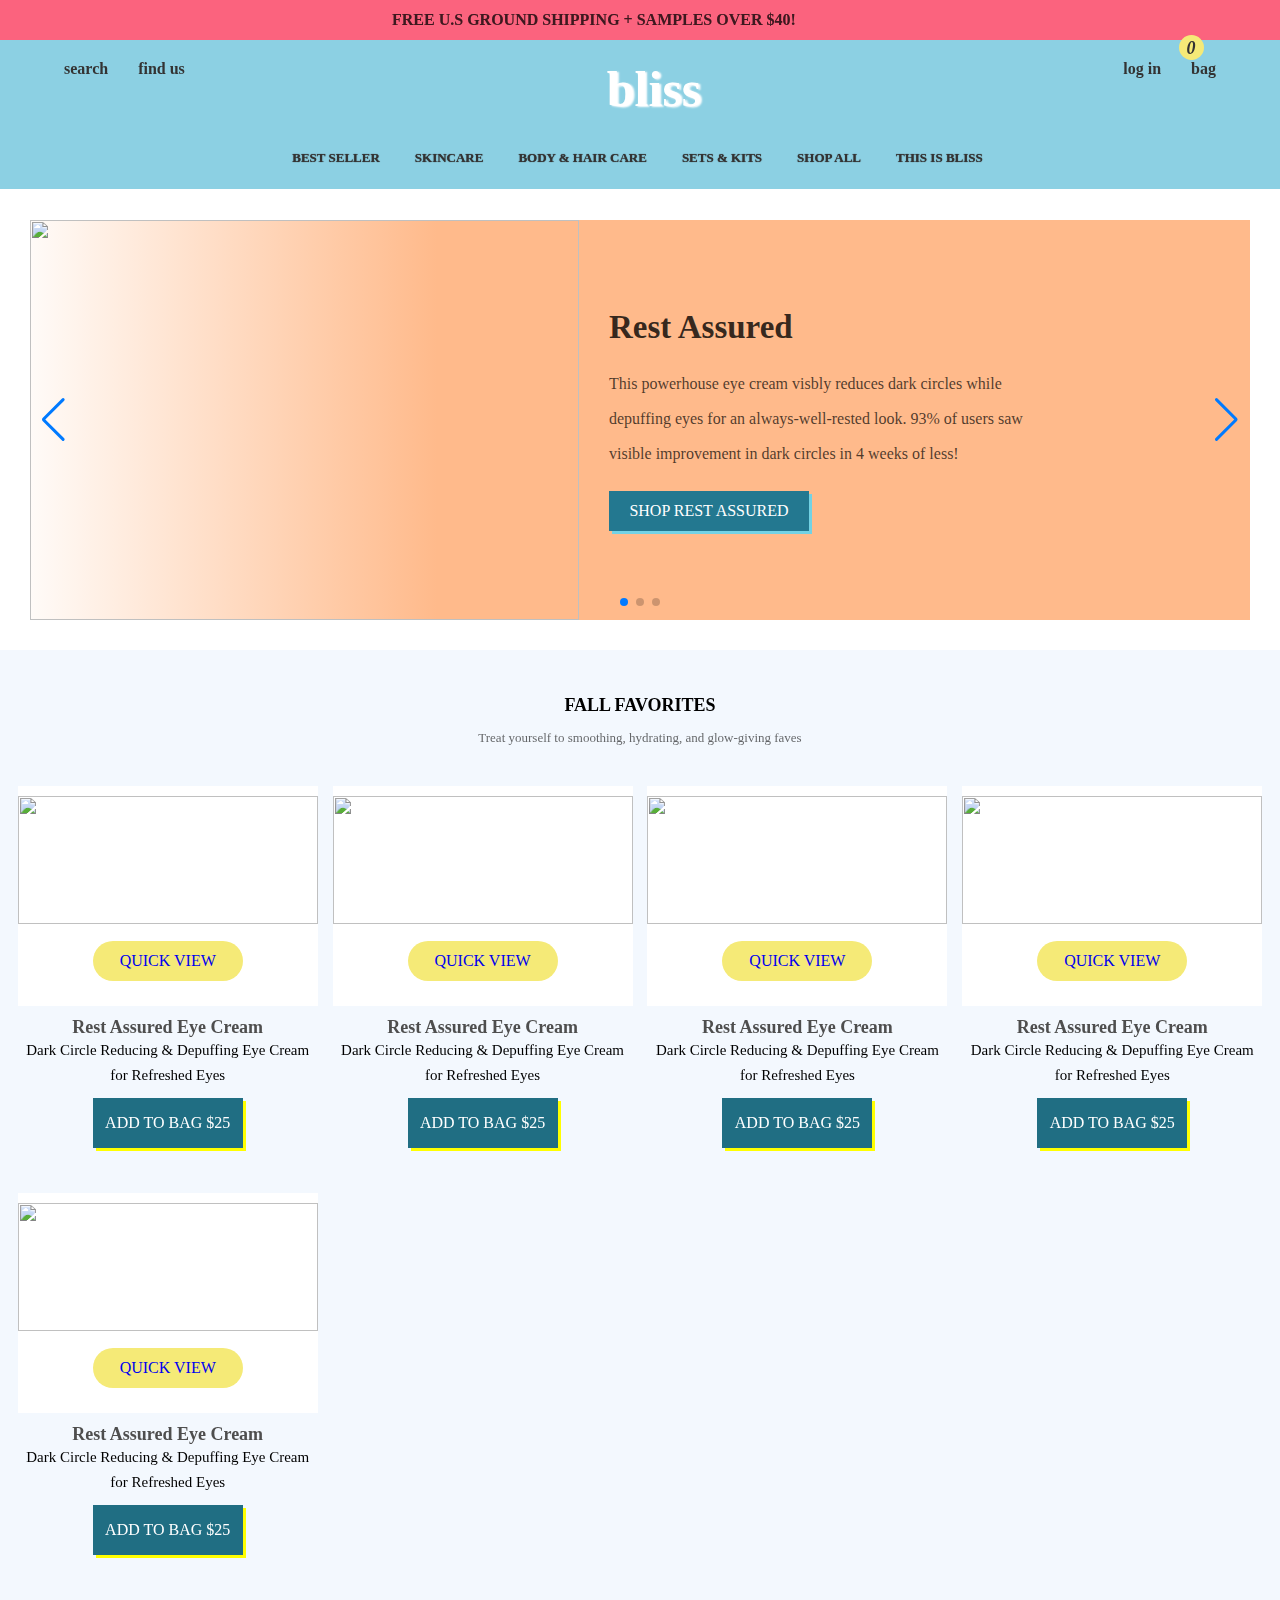
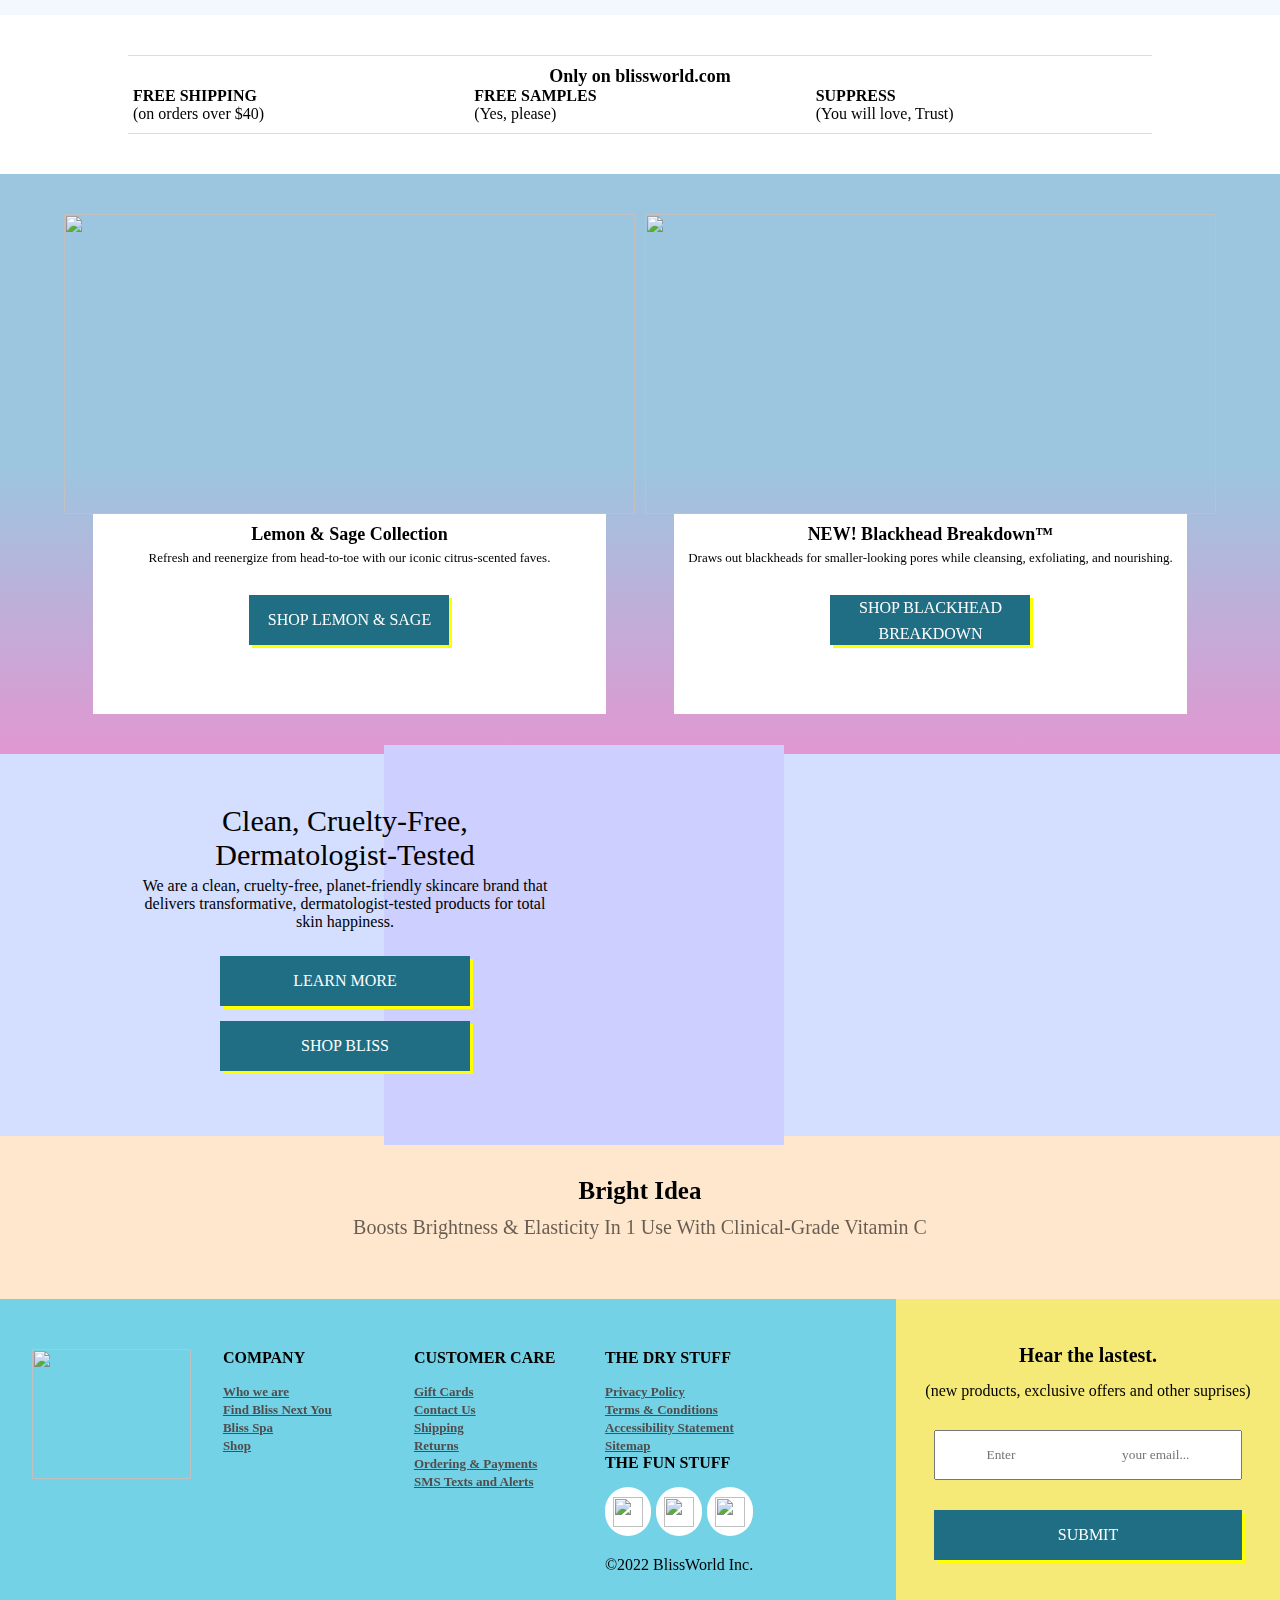
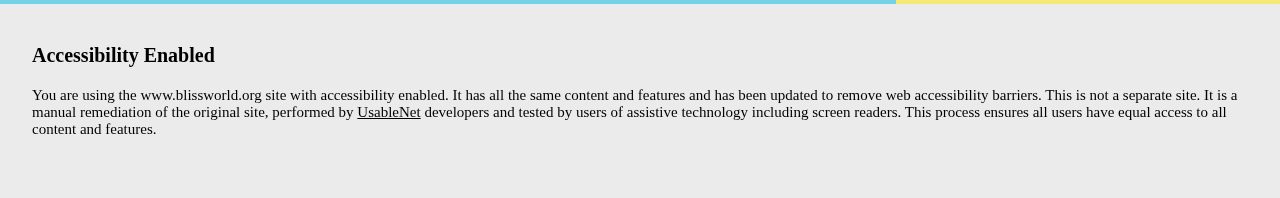
==== commit f6f11070: "admin" ====
--- a/index.html
+++ b/index.html
@@ -14,7 +14,7 @@
     <body>
         <div class="large-bubbles"></div>
         <div class="page-container">
-            <div class="shipping-info">
+            <div class="shipping-info" id="shippingInfo">
                 <div class="info"><p>FREE U.S GROUND SHIPPING + SAMPLES OVER
                         <span>$40!</span> </p></div>
                 <div class="btn-container"><button id="hide_div"><i class="fa
@@ -23,16 +23,26 @@
             <header>
                 <nav>
                     <div class="left-col">
-                        <a href="#">
+                        <div class="hamburger" id="hamburger">
+                            <div class="bar"></div>
+                            <div class="bar"></div>
+                            <div class="bar"></div>
+                        </div>
+                        <div>
+                             <a href="#">
                             <span class="logo-con"><i class="fa fa-search"
                                     aria-hidden="true"></i></span>
                             <span class="text">search</span>
-                        </a>
+                            </a> 
+                        </div>
+                      <div class="tablet-mobile-view">
                         <a href="#">
                             <span class="logo-con"><i class="fa fa-map-marker"
                                     aria-hidden="true"></i></span>
                             <span class="text">find us</span>
                         </a>
+                      </div>
+                       
                     </div>
 
                     <div class="center-col">
@@ -53,17 +63,18 @@
                     </div>
                 </nav>
 
-                <div class="nav">
+                <div class="nav" id="nav">
                     <ul class="main-nav" id="mainNav">
-                        <li class="dropdown"><a href="#" data-toggle='dropdown'> BEST SELLER <i class="fa
+                        <li class="dropdown"><a href="#" data-toggle='dropdown'>
+                                BEST SELLER <i class="fa
                                     fa-chevron-down" aria-hidden="true"></i></a>
                             <div class="mega-menu">
-                                <h1><a href="#">BEST SELLER</a></h1>
+                                <h1 class="tablet-mobile-view"><a href="#">BEST SELLER</a></h1>
                                 <div class="sub-menu-container">
                                     <div class="sub-col">
                                         <div>
-                                            <ul>
-                                                <h3>By Category</h3>
+                                            <h3 class="sub-dropdown"><a href="#" data-toggle="links">By Category</a></h3>
+                                            <ul class="pop-out">
                                                 <li><a href="#">Body & Hair Care</a></li>
                                                 <li><a href="#">SkinCare</a>
                                                 </li>
@@ -73,15 +84,16 @@
                                 </div>
                             </div>
                         </li>
-                        <li class="dropdown"><a href="#" data-toggle='dropdown'> SKINCARE <i class="fa fa-chevron-down"
+                        <li class="dropdown"><a href="#" data-toggle='dropdown'>
+                                SKINCARE <i class="fa fa-chevron-down"
                                     aria-hidden="true"></i></a>
                             <div class="mega-menu">
-                                <h1><a href="#">SKINCARE</a></h1>
+                                <h1 class="tablet-mobile-view"><a href="#">SKINCARE</a></h1>
                                 <div class="sub-menu-container">
                                     <div class="sub-col">
                                         <div>
-                                            <ul>
-                                                <h3>By Category</h3>
+                                            <h3 class="sub-dropdown"><a href="#" data-toggle="links">By Category</a> </h3>
+                                            <ul class="pop-out">
                                                 <li><a href="#">Bestsellers</a></li>
                                                 <li><a href="#">Mini Bliss</a>
                                                 </li>
@@ -104,8 +116,9 @@
                                         </div>
 
                                         <div>
-                                            <ul>
-                                                <h3>By Concern</h3>
+                                            <h3 class="sub-dropdown"><a href="#" data-toggle="links">By Concern</a> </h3>
+                                            <ul class="pop-out">
+                                                
                                                 <li><a href="#">Acne & Blemishes</a></li>
                                                 <li><a href="#">Discoloration</a>
                                                 </li>
@@ -120,8 +133,9 @@
                                                 <li><a href="#">Dryness</a>
                                                 </li>
                                             </ul>
-                                            <ul>
-                                                <h3>Shop By Ingredient</h3>
+                                            <h3 class="sub-dropdown"><a href="#" data-toggle="links">Shop By Ingredient</a> </h3>
+                                            <ul class="pop-out">
+                                               
                                                 <li><a href="#">Glycolie Acid</a></li>
                                                 <li><a href="#">Hyaluronic Acid</a>
                                                 </li>
@@ -133,22 +147,96 @@
                                                 </li>
                                             </ul>
                                         </div>
-                                        <div>
+                                        <div class="nav-slide tablet-mobile-view">
                                             <h2>COLLECTIONS</h2>
+                                            <div class="nav-slide-container">
+                                                <i class="fa fa-chevron-left"
+                                                    aria-hidden="true"></i>
+
+                                                <ul class="nav-slide-section
+                                                    carousal">
+                                                    <li class="section">
+                                                        <a href="#"
+                                                            class="thumnail">
+                                                            <img
+                                                                src="img/home/skincare1.jpg"
+                                                                alt="">
+                                                            <span>BLISSPRO</span>
+                                                        </a>
+                                                    </li>
+                                                    <li class="section">
+                                                        <a href="#"
+                                                            class="thumnail">
+                                                            <img
+                                                                src="img/home/skincare2.jpg"
+                                                                alt="">
+                                                            <span>BLISSPRO</span>
+                                                        </a>
+                                                    </li>
+                                                    <li class="section">
+                                                        <a href="#"
+                                                            class="thumnail">
+                                                            <img
+                                                                src="img/home/skincare3.jpg"
+                                                                alt="">
+                                                            <span>BLISSPRO</span>
+                                                        </a>
+                                                    </li>
+                                                    <li class="section">
+                                                        <a href="#"
+                                                            class="thumnail">
+                                                            <img
+                                                                src="img/home/skincare4.jpg"
+                                                                alt="">
+                                                            <span>BLISSPRO</span>
+                                                        </a>
+                                                    </li>
+                                                    <li class="section">
+                                                        <a href="#"
+                                                            class="thumnail">
+                                                            <img
+                                                                src="img/home/skincare5.jpg"
+                                                                alt="">
+                                                            <span>BLISSPRO</span>
+                                                        </a>
+                                                    </li>
+                                                    <li class="section">
+                                                        <a href="#"
+                                                            class="thumnail">
+                                                            <img
+                                                                src="img/home/skincare6.jpg"
+                                                                alt="">
+                                                            <span>BLISSPRO</span>
+                                                        </a>
+                                                    </li>
+                                                    <li class="section">
+                                                        <a href="#"
+                                                            class="thumnail">
+                                                            <img
+                                                                src="img/home/skincare3.jpg"
+                                                                alt="">
+                                                            <span>BLISSPRO</span>
+                                                        </a>
+                                                    </li>
+                                                </ul>
+                                                <i class="fa fa-chevron-right"
+                                                    aria-hidden="true"></i>
+                                            </div>
                                         </div>
                                     </div>
                                 </div>
                             </div>
                         </li>
-                        <li class="dropdown"><a href="#" data-toggle='dropdown'> BODY & HAIR CARE<i class="fa
+                        <li class="dropdown"><a href="#" data-toggle='dropdown'>
+                                BODY & HAIR CARE<i class="fa
                                     fa-chevron-down" aria-hidden="true"></i></a>
                             <div class="mega-menu">
-                                <h1><a href="#">BODY & HAIR CARE</a></h1>
+                                <h1 class="tablet-mobile-view"><a href="#">BODY & HAIR CARE</a></h1>
                                 <div class="sub-menu-container">
                                     <div class="sub-col">
                                         <div>
-                                            <ul>
-                                                <h3>By Category</h3>
+                                            <h3 class="sub-dropdown"><a href="#" data-toggle="links">By Category</a></h3>
+                                            <ul class="pop-out">
                                                 <li><a href="#">Bestsellers</a></li>
                                                 <li><a href="#">Body Wash &
                                                         Scrubs</a> </li>
@@ -165,22 +253,64 @@
                                                         and Hair Care</a> </li>
                                             </ul>
                                         </div>
-                                        <div>
+                                        <div class="nav-slide tablet-mobile-view">
                                             <h2>COLLECTIONS</h2>
+                                            <div class="nav-slide-container">
+                                                <ul class="nav-slide-section
+                                                    carousal">
+                                                    <li class="section">
+                                                        <a href="#"
+                                                            class="thumnail">
+                                                            <img
+                                                                src="img/home/body1.jpg"
+                                                                alt="">
+                                                            <span>BLISSPRO</span>
+                                                        </a>
+                                                    </li>
+                                                    <li class="section">
+                                                        <a href="#"
+                                                            class="thumnail">
+                                                            <img
+                                                                src="img/home/body2.jpg"
+                                                                alt="">
+                                                            <span>BLISSPRO</span>
+                                                        </a>
+                                                    </li>
+                                                    <li class="section">
+                                                        <a href="#"
+                                                            class="thumnail">
+                                                            <img
+                                                                src="img/home/body3.jpg"
+                                                                alt="">
+                                                            <span>BLISSPRO</span>
+                                                        </a>
+                                                    </li>
+                                                    <li class="section">
+                                                        <a href="#"
+                                                            class="thumnail">
+                                                            <img
+                                                                src="img/home/body4.jpg"
+                                                                alt="">
+                                                            <span>BLISSPRO</span>
+                                                        </a>
+                                                    </li>
+                                                </ul>
+                                            </div>
                                         </div>
                                     </div>
                                 </div>
                             </div>
                         </li>
-                        <li class="dropdown"><a href="#" data-toggle='dropdown'> SETS & KITS<i class="fa
+                        <li class="dropdown"><a href="#" data-toggle='dropdown'>
+                                SETS & KITS<i class="fa
                                     fa-chevron-down" aria-hidden="true"></i></a>
                             <div class="mega-menu">
-                                <h1><a href="#">SETS & KITS</a></h1>
+                                <h1 class="tablet-mobile-view"><a href="#">SETS & KITS</a></h1>
                                 <div class="sub-menu-container">
                                     <div class="sub-col">
                                         <div>
-                                            <ul>
-                                                <h3>By Category</h3>
+                                            <h3 class="sub-dropdown"><a href="#" data-toggle="">By Category</a> </h3>
+                                            <ul class="pop-out">
                                                 <li><a href="#">Body & Hair Care</a></li>
                                                 <li><a href="#">SkinCare</a>
                                                 </li>
@@ -190,10 +320,11 @@
                                 </div>
                             </div>
                         </li>
-                        <li class="dropdown"><a href="#" data-toggle='dropdown'> SHOP ALL<i class="fa fa-chevron-down"
+                        <li class="dropdown"><a href="#" data-toggle='dropdown'>
+                                SHOP ALL<i class="fa fa-chevron-down"
                                     aria-hidden="true"></i></a>
                             <div class="mega-menu">
-                                <h1><a href="shop.html">SHOP ALL</a></h1>
+                                <h1 class="tablet-mobile-view"><a href="shop.html">SHOP ALL</a></h1>
                                 <div class="sub-menu-container">
                                     <div class="sub-col">
                                         <div>
@@ -204,22 +335,97 @@
                                             <h3><a href="#">Bestsellers</a></h3>
                                             <h3><a href="#">Sale</a></h3>
                                         </div>
-                                        <div>
+                                        <div class="nav-slide tablet-mobile-view">
                                             <h2>COLLECTIONS</h2>
+                                            <div class="nav-slide-container">
+                                                <i class="fa fa-chevron-left"
+                                                    aria-hidden="true"></i>
+
+                                                <ul class="nav-slide-section
+                                                    carousal">
+                                                    <li class="section">
+                                                        <a href="#"
+                                                            class="thumnail">
+                                                            <img
+                                                                src="img/home/skincare1.jpg"
+                                                                alt="">
+                                                            <span>BLISSPRO</span>
+                                                        </a>
+                                                    </li>
+                                                    <li class="section">
+                                                        <a href="#"
+                                                            class="thumnail">
+                                                            <img
+                                                                src="img/home/skincare2.jpg"
+                                                                alt="">
+                                                            <span>BLISSPRO</span>
+                                                        </a>
+                                                    </li>
+                                                    <li class="section">
+                                                        <a href="#"
+                                                            class="thumnail">
+                                                            <img
+                                                                src="img/home/skincare3.jpg"
+                                                                alt="">
+                                                            <span>BLISSPRO</span>
+                                                        </a>
+                                                    </li>
+                                                    <li class="section">
+                                                        <a href="#"
+                                                            class="thumnail">
+                                                            <img
+                                                                src="img/home/skincare4.jpg"
+                                                                alt="">
+                                                            <span>BLISSPRO</span>
+                                                        </a>
+                                                    </li>
+                                                    <li class="section">
+                                                        <a href="#"
+                                                            class="thumnail">
+                                                            <img
+                                                                src="img/home/skincare5.jpg"
+                                                                alt="">
+                                                            <span>BLISSPRO</span>
+                                                        </a>
+                                                    </li>
+                                                    <li class="section">
+                                                        <a href="#"
+                                                            class="thumnail">
+                                                            <img
+                                                                src="img/home/skincare6.jpg"
+                                                                alt="">
+                                                            <span>BLISSPRO</span>
+                                                        </a>
+                                                    </li>
+                                                    <li class="section">
+                                                        <a href="#"
+                                                            class="thumnail">
+                                                            <img
+                                                                src="img/home/skincare3.jpg"
+                                                                alt="">
+                                                            <span>BLISSPRO</span>
+                                                        </a>
+                                                    </li>
+                                                </ul>
+                                                <i class="fa fa-chevron-right"
+                                                    aria-hidden="true"></i>
+                                            </div>
                                         </div>
                                     </div>
                                 </div>
                             </div>
                         </li>
-                        <li class="dropdown"><a href="#" data-toggle='dropdown'> THIS IS BLISS<i class="fa
+                        <li class="dropdown"><a href="#" data-toggle='dropdown'>
+                                THIS IS BLISS<i class="fa
                                     fa-chevron-down" aria-hidden="true"></i></a>
                             <div class="mega-menu">
-                                <h1><a href="#">THIS IS BLISS</a></h1>
+                                <h1 class="tablet-mobile-view"><a href="#">THIS IS BLISS</a></h1>
                                 <div class="sub-menu-container">
                                     <div class="sub-col">
                                         <div>
-                                            <ul>
-                                                <h3>About Bliss</h3>
+                                            <h3 class="sub-dropdown"><a href="#" data-toggle="links">About Bliss</a> </h3>
+                                            <ul class="pop-out">
+                                                
                                                 <li><a href="#">About Us</a></li>
                                                 <li><a href="#">Find Us</a>
                                                 </li>
@@ -236,20 +442,54 @@
                                             </ul>
                                         </div>
                                         <div>
-                                            <ul>
-                                                <h3>About Bliss</h3>
+                                            <h3 class="sub-dropdown"><a href="#" data-toggle="links">About Bliss</a> </h3>
+                                            <ul class="pop-out">
+                                               
                                                 <li><a href="#">Ingredient
                                                         Glossary</a></li>
                                             </ul>
-                                            <ul>
-                                                <h3>Take a Quiz </h3>
+                                            <h3 class="sub-dropdown"><a href="#" data-toggle="links">Take a Quiz</a>  </h3>
+                                            <ul class="pop-out">
+                                               
                                                 <li><a href="#">Clear skin 101</a></li>
                                                 <li><a href="#">Ingredient quiz</a></li>
                                                 <li><a href="#">Find my routine</a></li>
                                             </ul>
                                         </div>
-                                        <div>
+                                        <div class="nav-slide tablet-mobile-view">
                                             <h2>TAKE A QUIZ</h2>
+                                            <div class="nav-slide-container">
+                                                <ul class="nav-slide-section
+                                                    carousal">
+                                                    <li class="section">
+                                                        <a href="#"
+                                                            class="thumnail">
+                                                            <img
+                                                                src="img/home/quiz1.webp"
+                                                                alt="">
+                                                            <span>BLISSPRO</span>
+                                                        </a>
+                                                    </li>
+                                                    <li class="section">
+                                                        <a href="#"
+                                                            class="thumnail">
+                                                            <img
+                                                                src="img/home/quiz2.webp"
+                                                                alt="">
+                                                            <span>BLISSPRO</span>
+                                                        </a>
+                                                    </li>
+                                                    <li class="section">
+                                                        <a href="#"
+                                                            class="thumnail">
+                                                            <img
+                                                                src="img/home/quiz3.jpg"
+                                                                alt="">
+                                                            <span>BLISSPRO</span>
+                                                        </a>
+                                                    </li>
+                                                </ul>
+                                            </div>
                                         </div>
                                     </div>
                                 </div>
@@ -275,10 +515,10 @@
                                 <h2>Rest Assured</h2>
                                 <p>This powerhouse eye cream visbly reduces dark
                                     circles
-                                    while <br>
+                                    while <br class="tablet-mobile-view">
                                     depuffing eyes for an always-well-rested
                                     look. <b>
-                                        93% of users saw <br>
+                                        93% of users saw <br class="tablet-mobile-view">
                                         visible improvement in dark circles in 4
                                         weeks
                                         of less!</b>
@@ -296,13 +536,14 @@
                                 <h2>Bright Idea <sup>TM</sup> </h2>
                                 <p>Powered by clinical grade vitamin C, this
                                     bestselling
-                                    trio boosts<br>
+                                    trio boosts<br class="tablet-mobile-view">
                                     brightness & reduces the look of dark spots
                                     and for
-                                    visibly <br>
+                                    visibly <br class="tablet-mobile-view">
                                     glowing results.
                                 </p>
-                                <button type="button" class="btn light-yellow-btn">SHOP
+                                <button type="button" class="btn
+                                    light-yellow-btn">SHOP
                                     BRIGHT IDEA</button>
                             </div>
                         </div>
@@ -313,9 +554,9 @@
                             <div class="content">
                                 <h2>Block Star <sup>TM</sup> </h2>
                                 <p>This 100% mineral daily sunscreen blends like
-                                    a dream and<br>
+                                    a dream and<br class="tablet-mobile-view">
                                     delivers broad spectrum protection, plus a
-                                    smooth, never-greasy<br>
+                                    smooth, never-greasy<br class="tablet-mobile-view">
                                     finish.
                                 </p>
                                 <button type="button" class="btn
@@ -337,10 +578,11 @@
                 <div class="inner-container">
                     <div class="txt-container">
                         <h2>FALL FAVORITES</h2>
-                        <p>Treat yourself to smoothing, hydrating, and glow-giving faves</p>
+                        <p>Treat yourself to smoothing, hydrating, and
+                            glow-giving faves</p>
                     </div>
                     <div class="product-sample-grid">
-                        
+
                         <div class="item">
                             <div class="item-img-container">
                                 <img src="img/home/fall_img1.webp" alt="">
@@ -357,7 +599,8 @@
                             </div>
                             <div class="content">
                                 <h3><a href="#">Rest Assured Eye Cream</a></h3>
-                                <p>Dark Circle Reducing & Depuffing Eye Cream for Refreshed Eyes</p>
+                                <p>Dark Circle Reducing & Depuffing Eye Cream
+                                    for Refreshed Eyes</p>
                                 <button type="button">ADD TO BAG $25</button>
                             </div>
                         </div>
@@ -377,7 +620,8 @@
                             </div>
                             <div class="content">
                                 <h3><a href="#">Rest Assured Eye Cream</a></h3>
-                                <p>Dark Circle Reducing & Depuffing Eye Cream for Refreshed Eyes</p>
+                                <p>Dark Circle Reducing & Depuffing Eye Cream
+                                    for Refreshed Eyes</p>
                                 <button type="button">ADD TO BAG $25</button>
                             </div>
                         </div>
@@ -397,7 +641,8 @@
                             </div>
                             <div class="content">
                                 <h3><a href="#">Rest Assured Eye Cream</a></h3>
-                                <p>Dark Circle Reducing & Depuffing Eye Cream for Refreshed Eyes</p>
+                                <p>Dark Circle Reducing & Depuffing Eye Cream
+                                    for Refreshed Eyes</p>
                                 <button type="button">ADD TO BAG $25</button>
                             </div>
                         </div>
@@ -417,7 +662,8 @@
                             </div>
                             <div class="content">
                                 <h3><a href="#">Rest Assured Eye Cream</a></h3>
-                                <p>Dark Circle Reducing & Depuffing Eye Cream for Refreshed Eyes</p>
+                                <p>Dark Circle Reducing & Depuffing Eye Cream
+                                    for Refreshed Eyes</p>
                                 <button type="button">ADD TO BAG $25</button>
                             </div>
                         </div>
@@ -437,7 +683,8 @@
                             </div>
                             <div class="content">
                                 <h3><a href="#">Rest Assured Eye Cream</a></h3>
-                                <p>Dark Circle Reducing & Depuffing Eye Cream for Refreshed Eyes</p>
+                                <p>Dark Circle Reducing & Depuffing Eye Cream
+                                    for Refreshed Eyes</p>
                                 <button type="button">ADD TO BAG $25</button>
                             </div>
                         </div>
@@ -447,7 +694,7 @@
             </div>
             <div class="home-container-2">
                 <div class="inner-container">
-                    <div class="col">
+                    <div class="col col-span">
                         <h3>Only on blissworld.com</h3>
                     </div>
                     <div class="col">
@@ -491,7 +738,8 @@
                         </div>
                         <div class="content">
                             <h4>Lemon & Sage Collection</h4>
-                            <p>Refresh and reenergize from head-to-toe with our iconic citrus-scented faves.</p>
+                            <p>Refresh and reenergize from head-to-toe with our
+                                iconic citrus-scented faves.</p>
                             <button type="button">SHOP LEMON & SAGE</button>
                         </div>
                     </div>
@@ -502,7 +750,8 @@
                         </div>
                         <div class="content">
                             <h4>NEW! Blackhead Breakdown™</h4>
-                            <p>Draws out blackheads for smaller-looking pores while cleansing, exfoliating, and nourishing.</p>
+                            <p>Draws out blackheads for smaller-looking pores
+                                while cleansing, exfoliating, and nourishing.</p>
                             <button type="button">SHOP BLACKHEAD BREAKDOWN</button>
                         </div>
                     </div>
@@ -512,108 +761,134 @@
 
             <div class="home-container-4">
                 <div class="col">
-                    <h3>Clean, Cruelty-Free, <br/>Dermatologist-Tested</h3>
-                    <p>We are a clean, cruelty-free, planet-friendly skincare brand that <br> delivers transformative, dermatologist-tested products for total <br> skin happiness. </p>
-                    <button type="button">LEARN MORE</button>
-                    <button type="button">SHOP BLISS</button>
+                    <h3>Clean, Cruelty-Free, <br class="mobile-view"/>Dermatologist-Tested</h3>
+                        <p>We are a clean, cruelty-free, planet-friendly
+                            skincare brand that <br class="mobile-view"> delivers transformative,
+                            dermatologist-tested products for total <br class="mobile-view"> skin
+                            happiness. </p>
+                        <button type="button">LEARN MORE</button>
+                        <button type="button">SHOP BLISS</button>
+                    </div>
+                    <div class="col">
+                        <img src="img/home/hp-about-mobile.webp" alt="">
+                    </div>
+                    <div class="box1 mobile-view"></div>
                 </div>
-                <div class="col">
-                    <img src="img/home/hp-about-mobile.webp" alt="">
+
+                <div class="home-container-5">
+                    <div class="inner-container">
+                        <div class="txt-container">
+                            <h2>Bright Idea</h2>
+                            <p>Boosts Brightness & Elasticity In 1 Use With
+                                Clinical-Grade Vitamin C</p>
+                        </div>
+                        <div class="product-sample-grid hide-home-container5-product">
+
+                            <div class="item">
+                                <div class="item-img-container">
+                                    <img src="img/home/bright-idea-img1.webp"
+                                        alt="">
+                                </div>
+
+                                <div class="content">
+                                    <h3><a href="#">Bright Idea Moisturizer </a></h3>
+                                    <p>Vitamin C + Tri-Peptide Collagen
+                                        Protecting & Brightening Moisturizer</p>
+                                    <button type="button">ADD TO BAG $25</button>
+                                </div>
+                            </div>
+
+                        </div>
+                    </div>
                 </div>
-                <div class="box1"></div>
+
+                <!-- footer sections -->
+                <footer>
+                    <div class="footer-top">
+                        <div class="col1">
+                            <div class="sub-col img-con">
+                                <img src="img/home/footer_bcorp.svg" alt="">
+                            </div>
+                            <div class="sub-col first">
+                                <h4>COMPANY</h4>
+                                <ul>
+                                    <li><a href="#"> Who we are</a></li>
+                                    <li><a href="#"> Find Bliss Next You</a></li>
+                                    <li><a href="#"> Bliss Spa</a></li>
+                                    <li><a href="#"> Shop</a></li>
+                                </ul>
+                            </div>
+                            <div class="sub-col second">
+                                <h4>CUSTOMER CARE</h4>
+                                <ul>
+                                    <li><a href="#"> Gift Cards </a></li>
+                                    <li><a href="#"> Contact Us </a></li>
+                                    <li><a href="#"> Shipping </a></li>
+                                    <li><a href="#"> Returns </a></li>
+                                    <li><a href="#"> Ordering & Payments </a></li>
+                                    <li><a href="#"> SMS Texts and Alerts </a></li>
+                                </ul>
+                            </div>
+                            <div class="sub-col third">
+                                <h4>THE DRY STUFF</h4>
+                                <ul>
+                                    
+                                    <li><a href="#">Privacy Policy</a> </li>
+                                    <li><a href="#">Terms & Conditions</a> </li>
+                                    <li><a href="#">Accessibility Statement</a>
+                                    </li>
+                                    <li><a href="#">Sitemap</a> </li>
+                                </ul>
+                                 <h4 class="tablet-mobile-view">THE FUN STUFF</h4>
+                                <ul class="inline">
+                                    
+                                    <div>
+                                        <li><a href="#"><img
+                                                    src="img/home/icon-instagram.svg"
+                                                    alt=""></a></li>
+                                        <li><a href="#"><img
+                                                    src="img/home/icon-youtube.svg"
+                                                    alt=""></a></li>
+                                        <li><a href="#"><img
+                                                    src="img/home/tiktok.png"
+                                                    alt=""></a></li>
+                                    </div>
+
+                                    <li class="space">&copy;2022 BlissWorld Inc.</li>
+                                </ul>
+                            </div>
+                        </div>
+
+                        <div class="col2">
+                            <h4>Hear the lastest.</h4>
+                            <p>(new products, exclusive offers and other
+                                suprises)</p>
+                            <input type="email" name="" id="" placeholder="Enter
+                                your email...">
+                            <button type="button">SUBMIT</button>
+                        </div>
+                    </div>
+                    <div class="footer-bottom">
+                        <h4>Accessibility Enabled</h4>
+                        <p>You are using the www.blissworld.org site with
+                            accessibility enabled. It has all the same content
+                            and features and has been updated to remove web
+                            accessibility barriers. This is not a separate site.
+                            It is a <br class="tablet-mobile-view">
+                            manual remediation of the original site, performed
+                            by <a href="#">UsableNet</a> developers and tested
+                            by users of assistive technology including screen
+                            readers. This process ensures all users have equal
+                            access to all <br class="tablet-mobile-view">
+                            content and features.</p>
+                    </div>
+                </footer>
             </div>
 
-            <div class="home-container-5">
-                <div class="inner-container">
-                    <div class="txt-container">
-                        <h2>Bright Idea</h2>
-                        <p>Boosts Brightness & Elasticity In 1 Use With Clinical-Grade Vitamin C</p>
-                    </div>
-                    <div class="product-sample-grid">
-                        
-                        <div class="item">
-                            <div class="item-img-container">
-                                <img src="img/home/bright-idea-img1.webp" alt="">
-                            </div>
-                
-                            <div class="content">
-                                <h3><a href="#">Bright Idea Moisturizer </a></h3>
-                                <p>Vitamin C + Tri-Peptide Collagen Protecting & Brightening Moisturizer</p>
-                                <button type="button">ADD TO BAG $25</button>
-                            </div>
-                        </div>
-
-                    </div>
-                </div>
-            </div>
-
-            <!-- footer sections -->
-            <footer>
-                <div class="footer-top">
-                    <div class="col1">
-                        <div class="sub-col img-con">
-                            <img src="img/home/footer_bcorp.svg" alt="">
-                        </div>
-                        <div class="sub-col">
-                            <ul>
-                                <h4>COMPANY</h4>
-                                <li><a href="#"> Who we are</a></li>
-                                <li><a href="#"> Find Bliss Next You</a></li>
-                                <li><a href="#"> Bliss Spa</a></li>
-                                <li><a href="#"> Shop</a></li>
-                            </ul>
-                        </div>
-                        <div class="sub-col">
-                            <ul>
-                                <h4>CUSTOMER CARE</h4>
-                                <li><a href="#"> Gift Cards </a></li>
-                                <li><a href="#"> Contact Us </a></li>
-                                <li><a href="#"> Shipping </a></li>
-                                <li><a href="#"> Returns </a></li>
-                                <li><a href="#"> Ordering & Payments </a></li>
-                                <li><a href="#"> SMS Texts and Alerts </a></li>
-                            </ul>
-                        </div>
-                        <div class="sub-col">
-                            <ul>
-                                <h4>THE DRY STUFF</h4>
-                                <li><a href="#">Privacy Policy</a> </li>
-                                <li><a href="#">Terms & Conditions</a> </li>
-                                <li><a href="#">Accessibility Statement</a> </li>
-                                <li><a href="#">Sitemap</a> </li>
-                            </ul>
-                            <ul class="inline">
-                                <h4>THE FUN STUFF</h4>
-                                <div>
-                                <li><a href="#"><img src="img/home/icon-instagram.svg" alt=""></a></li>
-                                <li><a href="#"><img src="img/home/icon-youtube.svg" alt=""></a></li>
-                                <li><a href="#"><img src="img/home/tiktok.png" alt=""></a></li>
-                                </div>
-
-                                <li class="space">&copy;2022 BlissWorld Inc.</li>
-                            </ul>
-                        </div>
-                    </div>
-
-                    <div class="col2">
-                        <h4>Hear the lastest.</h4>
-                        <p>(new products, exclusive offers and other suprises)</p>
-                        <input type="email" name="" id="" placeholder="Enter your email...">
-                        <button type="button">SUBMIT</button>
-                    </div>
-                </div>
-                <div class="footer-bottom">
-                    <h4>Accessibility Enabled</h4>
-                    <p>You are using the www.blissworld.org site with accessibility enabled. It has all the same content and features and has been updated to remove web accessibility barriers. This is not a separate site. It is a <br>
-                        manual remediation of the original site, performed by <a href="#">UsableNet</a> developers and tested by users of assistive technology including screen readers. This process ensures all users have equal access to all <br>
-                        content and features.</p>
-                </div>
-            </footer>
-        </div>
-
-
-        <script src="js/jquery.js"></script>
-        <script src="https://cdn.jsdelivr.net/npm/swiper@8/swiper-bundle.min.js"></script>
-        <script src="js/animation.js"></script>
-    </body>
-</html>+
+            <script src="js/jquery.js"></script>
+            <script
+                src="https://cdn.jsdelivr.net/npm/swiper@8/swiper-bundle.min.js"></script>
+            <script src="js/animation.js"></script>
+        </body>
+    </html>--- a/css/main.css
+++ b/css/main.css
@@ -79,6 +79,7 @@
   position: sticky;
   top: 0;
   height: 150px;
+  border-bottom: 1px solid #fff;
 }
 
 header nav {
@@ -101,6 +102,10 @@
   display: -ms-flexbox;
   display: flex;
   gap: 30px;
+}
+
+header nav .left-col .hamburger {
+  display: none;
 }
 
 header nav .left-col a {
@@ -220,6 +225,7 @@
 
 header .nav .main-nav li a .fa {
   height: 18px;
+  pointer-events: none;
 }
 
 header .nav .main-nav li .mega-menu {
@@ -288,6 +294,45 @@
 
 header .nav .main-nav li .mega-menu .sub-menu-container .sub-col div ul li a:hover {
   text-decoration: underline;
+}
+
+header .nav .main-nav li .mega-menu .sub-menu-container .sub-col .nav-slide {
+  width: 40%;
+  margin-left: auto;
+  padding-top: 15px;
+}
+
+header .nav .main-nav li .mega-menu .sub-menu-container .sub-col .nav-slide .nav-slide-container {
+  display: -webkit-box;
+  display: -ms-flexbox;
+  display: flex;
+  -webkit-box-align: center;
+      -ms-flex-align: center;
+          align-items: center;
+  width: 90%;
+}
+
+header .nav .main-nav li .mega-menu .sub-menu-container .sub-col .nav-slide .nav-slide-container .nav-slide-section {
+  width: 100%;
+  display: -webkit-box;
+  display: -ms-flexbox;
+  display: flex;
+  overflow-x: auto;
+  -ms-flex-wrap: nowrap;
+      flex-wrap: nowrap;
+  gap: 10px;
+}
+
+header .nav .main-nav li .mega-menu .sub-menu-container .sub-col .nav-slide .nav-slide-container .nav-slide-section .section a {
+  display: block;
+  width: 95px;
+  text-align: center;
+  text-decoration: none;
+}
+
+header .nav .main-nav li .mega-menu .sub-menu-container .sub-col .nav-slide .nav-slide-container .nav-slide-section .section a img {
+  width: 100%;
+  height: 100px;
 }
 
 header .nav .main-nav li .mega-menu h1 {
@@ -570,6 +615,11 @@
   display: grid;
   -ms-grid-columns: (minmax(300px, 1fr))[auto-fit];
       grid-template-columns: repeat(auto-fit, minmax(300px, 1fr));
+  justify-items: center;
+  -webkit-box-align: center;
+      -ms-flex-align: center;
+          align-items: center;
+  gap: 5px;
 }
 
 .home-bg-container .inner-container .product-sample-grid .item {
@@ -1762,7 +1812,8 @@
   margin: unset;
 }
 
-.container-view .register-inner form .col input, .container-view .register-inner form .col select {
+.container-view .register-inner form .col input,
+.container-view .register-inner form .col select {
   display: block;
   width: 100%;
   height: 40px;
@@ -1885,7 +1936,7 @@
   margin-top: 20px;
 }
 
-.container-view .login-inner .col div button {
+.container-view .login-inner .col div .btn2 {
   display: block;
   margin: auto;
   width: 200px;
@@ -1905,12 +1956,38 @@
   z-index: 1;
 }
 
-.container-view .login-inner .col div button:hover {
+.container-view .login-inner .col div .btn2:hover {
+  background-color: #1a5261;
   -webkit-box-shadow: 3px 3px 0 #fdb1be;
           box-shadow: 3px 3px 0 #fdb1be;
 }
 
-.container-view .login-inner .col div button::before {
+.container-view .login-inner .col div .btn1 {
+  display: block;
+  margin: auto;
+  width: 200px;
+  height: 50px;
+  background-color: #206e83;
+  border: none;
+  -webkit-box-shadow: 3px 3px 0 yellow;
+          box-shadow: 3px 3px 0 yellow;
+  color: #fff;
+  font-size: 16px;
+  line-height: 26px;
+  position: absolute;
+  bottom: 0;
+  left: 50%;
+  -webkit-transform: translate(-50%, -50%);
+          transform: translate(-50%, -50%);
+  z-index: 1;
+}
+
+.container-view .login-inner .col div .btn1:hover {
+  -webkit-box-shadow: 3px 3px 0 #fdb1be;
+          box-shadow: 3px 3px 0 #fdb1be;
+}
+
+.container-view .login-inner .col div .btn1::before {
   content: "";
   position: absolute;
   left: 0;
@@ -1931,22 +2008,23 @@
           transform: scaleY(0);
 }
 
-.container-view .login-inner .col div button:hover::before {
+.container-view .login-inner .col div .btn1:hover::before {
   -webkit-transform: scaleY(1);
           transform: scaleY(1);
 }
 
-.container-view .login-inner .col a {
+.container-view .login-inner .col div a {
   color: black;
 }
 
-.container-view .login-inner .col button a {
+.container-view .login-inner .col div button a {
   text-decoration: none;
   color: #fff;
   font-size: 16px;
 }
 
-.container-view input:focus, .container-view select:focus {
+.container-view .login-inner input:focus,
+.container-view .login-inner select:focus {
   outline: 3px solid red;
   border: 1px solid #a23d3d;
 }
@@ -2125,4 +2203,400 @@
 footer .footer-bottom p a {
   color: #000;
 }
+
+@media (max-width: 1024px) {
+  .page-container header .nav {
+    width: 90%;
+  }
+  .page-container header .nav .main-nav {
+    width: 100%;
+  }
+}
+
+@media (max-width: 876px) {
+  .page-container header .nav {
+    width: 100%;
+  }
+  .page-container header {
+    height: auto;
+  }
+  .page-container header .nav .main-nav {
+    width: 100%;
+    font-size: 10px;
+  }
+  header .nav .main-nav li a {
+    font-size: 10px;
+  }
+}
+
+@media (max-width: 768px) {
+  .tablet-mobile-view {
+    display: none !important;
+  }
+  .pop-out {
+    display: none !important;
+    margin: unset;
+    padding: unset;
+  }
+  .page-container header .nav {
+    width: 100%;
+  }
+  .page-container header .nav {
+    display: none;
+  }
+  .page-container header .nav .main-nav {
+    position: absolute;
+    -webkit-box-align: start;
+        -ms-flex-align: start;
+            align-items: flex-start;
+    -webkit-box-pack: start;
+        -ms-flex-pack: start;
+            justify-content: flex-start;
+    gap: 0px;
+    left: 0;
+    width: 100%;
+    min-height: 50vh;
+    background-color: #e3f6fa;
+    -webkit-box-orient: vertical !important;
+    -webkit-box-direction: normal !important;
+        -ms-flex-direction: column !important;
+            flex-direction: column !important;
+    margin: unset;
+    padding: unset;
+    border-bottom: 1px solid #fff;
+  }
+  .page-container header .nav .main-nav .dropdown {
+    width: 100%;
+    margin: unset;
+    padding: unset;
+    border-bottom: 1px solid #fff;
+  }
+  .page-container header .nav .main-nav .dropdown a {
+    display: -webkit-box;
+    display: -ms-flexbox;
+    display: flex;
+    -webkit-box-pack: justify;
+        -ms-flex-pack: justify;
+            justify-content: space-between;
+    padding: 15px;
+    font-size: 18px;
+  }
+  .page-container header .nav .main-nav .dropdown .mega-menu {
+    padding: unset;
+    overflow: scroll;
+  }
+  .page-container header .nav .main-nav .dropdown .mega-menu .sub-menu-container {
+    margin: unset;
+    padding: unset;
+    min-height: -webkit-fit-content !important;
+    min-height: -moz-fit-content !important;
+    min-height: fit-content !important;
+  }
+  .page-container header .nav .main-nav .dropdown .mega-menu .sub-menu-container .sub-col {
+    margin: unset;
+    padding-left: 15px;
+    -webkit-box-orient: vertical;
+    -webkit-box-direction: normal;
+        -ms-flex-direction: column;
+            flex-direction: column;
+    min-height: -webkit-fit-content !important;
+    min-height: -moz-fit-content !important;
+    min-height: fit-content !important;
+    gap: 0;
+  }
+  .page-container header .nav .main-nav .dropdown .mega-menu .sub-menu-container .sub-col div {
+    width: 100%;
+  }
+  .page-container header .nav .main-nav .dropdown .mega-menu .sub-menu-container .sub-col div h3 {
+    width: 100%;
+    margin: unset;
+    padding: unset;
+    border-bottom: none;
+  }
+  .page-container header .nav .main-nav .dropdown .mega-menu .sub-menu-container .sub-col div h3 a {
+    display: block;
+    width: 100%;
+    padding: 15px;
+    font-size: 16px;
+    font-weight: 200;
+  }
+  .page-container header .nav .main-nav .dropdown .sub-col a {
+    padding: unset;
+  }
+  .page-container header nav .left-col .hamburger {
+    display: block !important;
+    padding-top: 5px;
+    position: relative;
+    cursor: pointer;
+  }
+  .page-container header nav .left-col .hamburger .bar {
+    height: 5px;
+    width: 30px;
+    background-color: white;
+    margin-top: 5px;
+  }
+  .page-container header nav .left-col .hamburger:hover .nav {
+    display: block;
+  }
+  .page-container header nav .left-col .text,
+  .page-container header nav .right-col .text {
+    display: none !important;
+  }
+}
+
+.nav.nav-show {
+  display: block !important;
+}
+
+.pop-out.nav-show {
+  display: block !important;
+}
+
+@media (max-width: 768px) {
+  .main-slider {
+    width: 100%;
+  }
+  .swiper {
+    width: 80%;
+  }
+  .slide-container {
+    -webkit-box-orient: vertical;
+    -webkit-box-direction: normal;
+        -ms-flex-direction: column;
+            flex-direction: column;
+    -webkit-box-pack: center;
+        -ms-flex-pack: center;
+            justify-content: center;
+    -webkit-box-align: center;
+        -ms-flex-align: center;
+            align-items: center;
+  }
+  .slide-container {
+    background: #fff !important;
+  }
+  .slide-container .img-container {
+    width: 90%;
+    height: 300px;
+  }
+  .slide-container .content {
+    text-align: center;
+    margin-top: 15px;
+  }
+  .slide-container .content h2 {
+    font-size: 20px;
+    color: black;
+    text-decoration: underline;
+    cursor: pointer;
+  }
+  .slide-container .content p {
+    font-size: 13px;
+    text-decoration: underline;
+    cursor: pointer;
+    margin: unset;
+    line-height: 20px;
+  }
+  .slide-container .content button {
+    margin: 30px 0;
+  }
+}
+
+.home-bg-container .inner-container {
+  width: 98%;
+}
+
+.home-bg-container .inner-container .txt-container h2 {
+  font-size: 18px;
+}
+
+.home-bg-container .inner-container .txt-container p {
+  font-size: 13px;
+}
+
+.home-bg-container .inner-container .item {
+  width: 300px !important;
+}
+
+.home-bg-container .inner-container .item .item-img-container {
+  height: 220px !important;
+}
+
+.home-bg-container .inner-container .item .item-img-container img {
+  height: 80% !important;
+}
+
+.home-bg-container .inner-container .item .content h3 a {
+  font-size: 18px !important;
+}
+
+.home-bg-container .inner-container .item .content p {
+  margin-top: unset !important;
+}
+
+.home-container-2 .inner-container {
+  display: -ms-grid !important;
+  display: grid !important;
+  -ms-grid-columns: (1fr)[3];
+      grid-template-columns: repeat(3, 1fr);
+}
+
+.home-container-2 .inner-container .col-span {
+  grid-column: span 3;
+  -ms-flex-item-align: center;
+      -ms-grid-row-align: center;
+      align-self: center;
+  -ms-grid-column-align: center;
+      justify-self: center;
+}
+
+.home-container-3 .inner .col {
+  width: 100%  !important;
+  height: auto !important;
+}
+
+.home-container-3 .inner .col .img-container {
+  height: 300px !important;
+}
+
+.home-container-3 .inner .col .content {
+  height: 200px !important;
+  padding: 10px !important;
+}
+
+.home-container-3 .inner .col .content h4 {
+  font-size: 18px;
+}
+
+.home-container-3 .inner .col .content p {
+  font-size: 13px;
+}
+
+.home-container-3 .inner .col .content button {
+  width: 200px;
+}
+
+.hide-home-container5-product {
+  display: none !important;
+}
+
+@media (max-width: 683px) {
+  .mobile-view {
+    display: none !important;
+  }
+  .swiper {
+    width: 100%;
+  }
+  .swiper .slide-container {
+    background: #fff !important;
+  }
+  .swiper .slide-container .img-container {
+    width: 80%;
+  }
+  .home-container-2 .inner-container img {
+    width: 30px;
+    height: 20px;
+  }
+  .home-container-2 .inner-container h3 {
+    font-size: 13px !important;
+  }
+  .home-container-2 .inner-container h4 {
+    font-size: 8px !important;
+  }
+  .home-container-2 .inner-container p {
+    font-size: 6px !important;
+  }
+  .home-container-3 {
+    background: #fff;
+  }
+  .home-container-3 .inner {
+    -ms-grid-columns: 1fr;
+        grid-template-columns: 1fr;
+  }
+  .home-container-4 {
+    -webkit-box-orient: vertical;
+    -webkit-box-direction: reverse;
+        -ms-flex-direction: column-reverse;
+            flex-direction: column-reverse;
+  }
+  .home-container-4 .col {
+    width: 100%;
+  }
+}
+
+@media (max-width: 768px) {
+  footer .footer-top {
+    -webkit-box-orient: vertical;
+    -webkit-box-direction: reverse;
+        -ms-flex-direction: column-reverse;
+            flex-direction: column-reverse;
+  }
+  footer .footer-top .col1, footer .footer-top .col2 {
+    width: 100%;
+  }
+  footer .footer-top .col2 {
+    padding: 50px !important;
+  }
+  footer .footer-top .col1 {
+    display: -ms-grid;
+    display: grid;
+    -ms-grid-columns: 1fr;
+        grid-template-columns: 1fr;
+        grid-template-areas: 'first'+ 'second'+ 'third'+ 'fourth';
+    padding: unset !important;
+  }
+  footer .footer-top .col1 .sub-col {
+    text-align: left;
+    width: 90%;
+    margin: auto;
+  }
+  footer .footer-top .col1 .sub-col ul {
+    display: none;
+    width: 100%;
+  }
+  footer .footer-top .col1 .sub-col ul li a {
+    display: block;
+    width: 100%;
+  }
+  footer .footer-top .col1 .sub-col h4 {
+    margin: unset;
+    cursor: pointer;
+    padding: 15px 0;
+    border-bottom: 1px solid #fff;
+  }
+  footer .footer-top .col1 .sub-col .inline {
+    display: -webkit-box;
+    display: -ms-flexbox;
+    display: flex;
+    margin: 30px 0;
+    -webkit-box-orient: vertical;
+    -webkit-box-direction: normal;
+        -ms-flex-direction: column;
+            flex-direction: column;
+    -webkit-box-align: center;
+        -ms-flex-align: center;
+            align-items: center;
+  }
+  footer .footer-top .col1 .first {
+    -ms-grid-row: 1;
+    -ms-grid-column: 1;
+    grid-area: first;
+  }
+  footer .footer-top .col1 .second {
+    -ms-grid-row: 2;
+    -ms-grid-column: 1;
+    grid-area: second;
+  }
+  footer .footer-top .col1 .third {
+    -ms-grid-row: 3;
+    -ms-grid-column: 1;
+    grid-area: third;
+  }
+  footer .footer-top .col1 .img-con {
+    -ms-grid-row: 4;
+    -ms-grid-column: 1;
+    grid-area: fourth;
+  }
+}
 /*# sourceMappingURL=main.css.map */